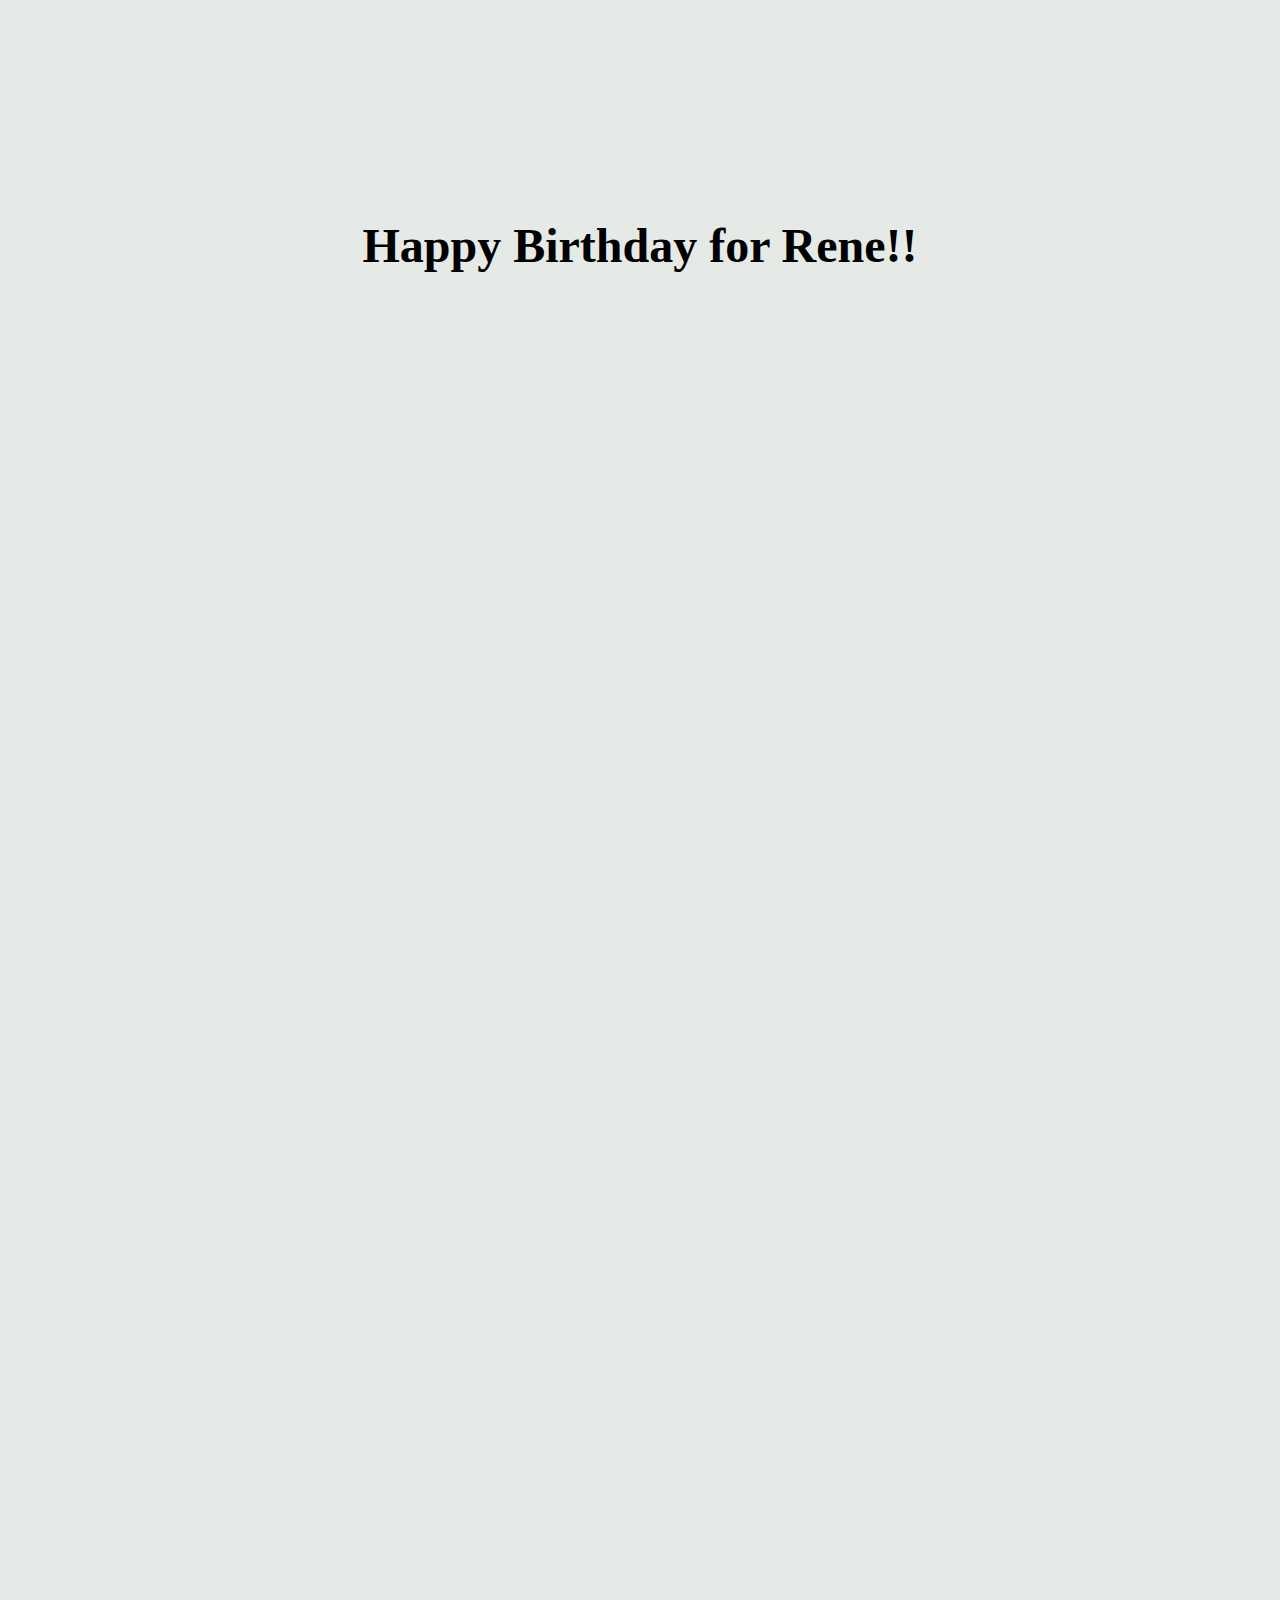
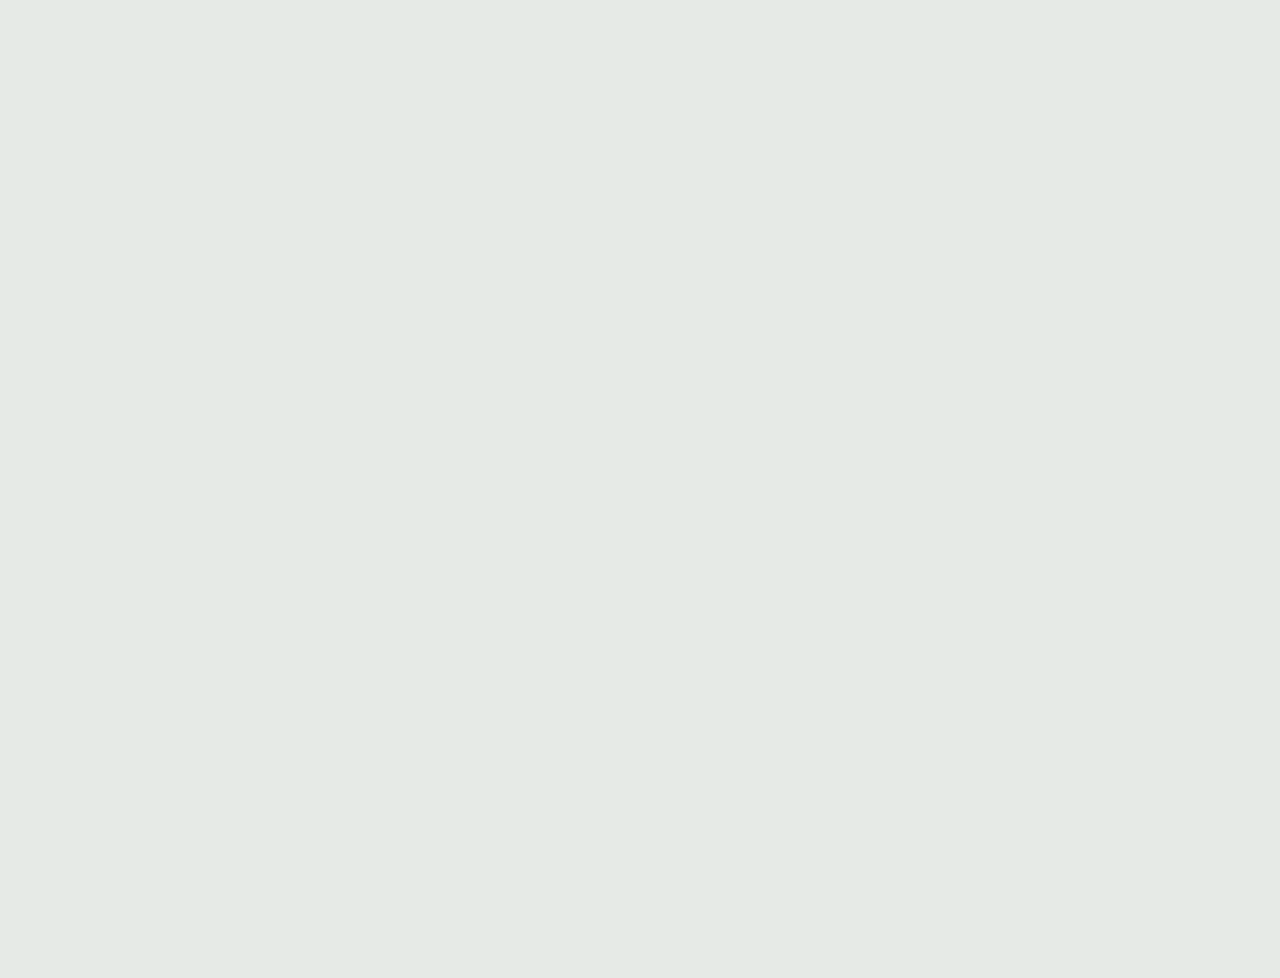
==== index.html @ faffcd1a "birthday" ====
<!DOCTYPE html>
<html lang="ja">
  <head>
    <meta charset="utf-8" />
    <title>Happy Birthday!!</title>
    <link rel="stylesheet" href="./styles.css" />
  </head>
  <body>
    <header></header>
    <main>
      <div class="top_image">
        <h1>Happy Birthday for Rene!!</h1>
        <img
          src="./img/top_image.JPG"
          alt="Circular Image"
          class="circle-image"
        />
      </div>

      <ul class="img_box">
        <li class="scroll_up">
          <img class="image" src="./img/gohan_1.JPG" alt="" />
          <div class="msg_box">
            <div class="msg_text">
              26才のお誕生日おめでとう<br />
              一緒に過ごさせてくれてありがとう♡<br />
              今年のお誕生日は，スマホでお祝いするね
            </div>
          </div>
        </li>
        <li class="scroll_left">
          <img class="image" src="./img/gohan_2.JPG" alt="" />
        </li>
        <li class="scroll_right">
          <img class="image" src="./img/gohan_3.JPG" alt="" />
        </li>
      </ul>
    </main>
    <script src="https://code.jquery.com/jquery-3.5.1.min.js"></script>
    <script src="./script.js"></script>
  </body>
  <fotter></fotter>
</html>
---- styles.css ----
body {
  width: 100%;
  display: flex;
  flex-direction: column;
  justify-content: center;
  align-items: center; /* 追加：横方向の中央揃え */
  margin: 0; /* 余白をリセット */
  background-color: #e6eae6;
}

.top_image {
  height: 100vh;
  width: 100%;
  margin: auto;
  display: flex;
  flex-direction: column;
  justify-content: center;
  align-items: center; /* 追加：横方向の中央揃え */
}

.circle-image {
  width: 400px;
  height: 400px;
  border-radius: 50%;
  object-fit: cover;
  margin: 0 auto;
  padding: 5px;
}

h1 {
  width: 100%;
  margin: 30px auto;
  font-family: "Caveat", cursive;
  text-align: center;
  font-size: 3rem;
}

p {
  width: 100%;
  margin: 30px auto;
  font-family: "Caveat", cursive;
  text-align: center;
  font-size: 2rem;
}

.msg_box {
  margin: 30px auto;
  border: dashed 4px #00a1e9;
  border-radius: 8px;
  box-shadow: 0 0 0 10px #fff6e6;
  padding: 20px 20px 20px 20px;
  font-weight: bold;
  color: #00a1e9;
  background: #fff6e6;
  max-width: 560px;
}

.msg_box-title {
  background: #fff6e6;
  border-radius: 8px 8px 0 0;
  margin: -20px -20px 5px -20px;
  font-size: 1.3em;
  padding: 10px 0 10px 0;
  color: #00a1e9;
  font-weight: bold;
  text-align: center;
}

.msg_box p {
  margin: 0;
  padding: 0;
}

.msg_text {
  background-color: #fff6e6;
  background-image: linear-gradient(
      90deg,
      rgba(237, 119, 128, 0) 0%,
      rgba(237, 119, 128, 0) 50%,
      #fff6e6 0%,
      #fff6e6 100%
    ),
    linear-gradient(
      180deg,
      rgba(237, 119, 128, 0) 0%,
      rgba(237, 119, 128, 0) 95%,
      #0075c2 100%
    );
  background-size: 8px 100%, 100% 2em;
  line-height: 2;
  padding: 4px 10px 22px 10px;
  font-size: 2rem;
  text-align: center;
}

/*----------------------------
scroll_up ｜下から上へ出現
----------------------------*/
.scroll_up {
  transition: 0.8s ease-in-out;
  transform: translateY(30px);
  opacity: 0;
}

.scroll_up.on {
  transform: translateY(0);
  opacity: 1;
}

/*----------------------------
  scroll_left ｜左から出現
  ----------------------------*/
.scroll_left {
  -webkit-transition: 0.8s ease-in-out;
  -moz-transition: 0.8s ease-in-out;
  -o-transition: 0.8s ease-in-out;
  transition: 0.8s ease-in-out;
  transform: translateX(-30px);
  opacity: 0;
  filter: alpha(opacity=0);
  -moz-opacity: 0;
}

.scroll_left.on {
  opacity: 1;
  filter: alpha(opacity=100);
  -moz-opacity: 1;
  transform: translateX(0);
}

/*----------------------------
  scroll_right ｜右から出現
  ----------------------------*/
.scroll_right {
  -webkit-transition: 0.8s ease-in-out;
  -moz-transition: 0.8s ease-in-out;
  -o-transition: 0.8s ease-in-out;
  transition: 0.8s ease-in-out;
  transform: translateX(30px);
  opacity: 0;
  filter: alpha(opacity=0);
  -moz-opacity: 0;
}

.scroll_right.on {
  opacity: 1;
  filter: alpha(opacity=100);
  -moz-opacity: 1;
  transform: translateX(0);
}
/*------------------------*/
/*------------------------*/
/*------- layout -------*/
ul.img_box {
  width: 100%;
  max-width: 560px;
  margin: 0 auto;
  list-style: none;
}

ul.img_box li {
  margin-bottom: 400px;
  & img {
    max-width: 100%;
  }
}
/*------- base -------*/

.image {
  border-radius: 5%;
  width: 560px;
}

ul {
  display: block;
  list-style-type: disc;
  margin-block-start: 0;
  margin-block-end: 0;
  margin-inline-start: 0;
  margin-inline-end: 0;
  padding-inline-start: 0;
}

@keyframes rotateText {
  from {
    transform: rotate(0deg);
  }
  to {
    transform: rotate(360deg);
  }
}

@import url(https://fonts.googleapis.com/css2?family=Marcellus&display=swap);
@import url(https://fonts.googleapis.com/css2?family=Caveat&display=swap);
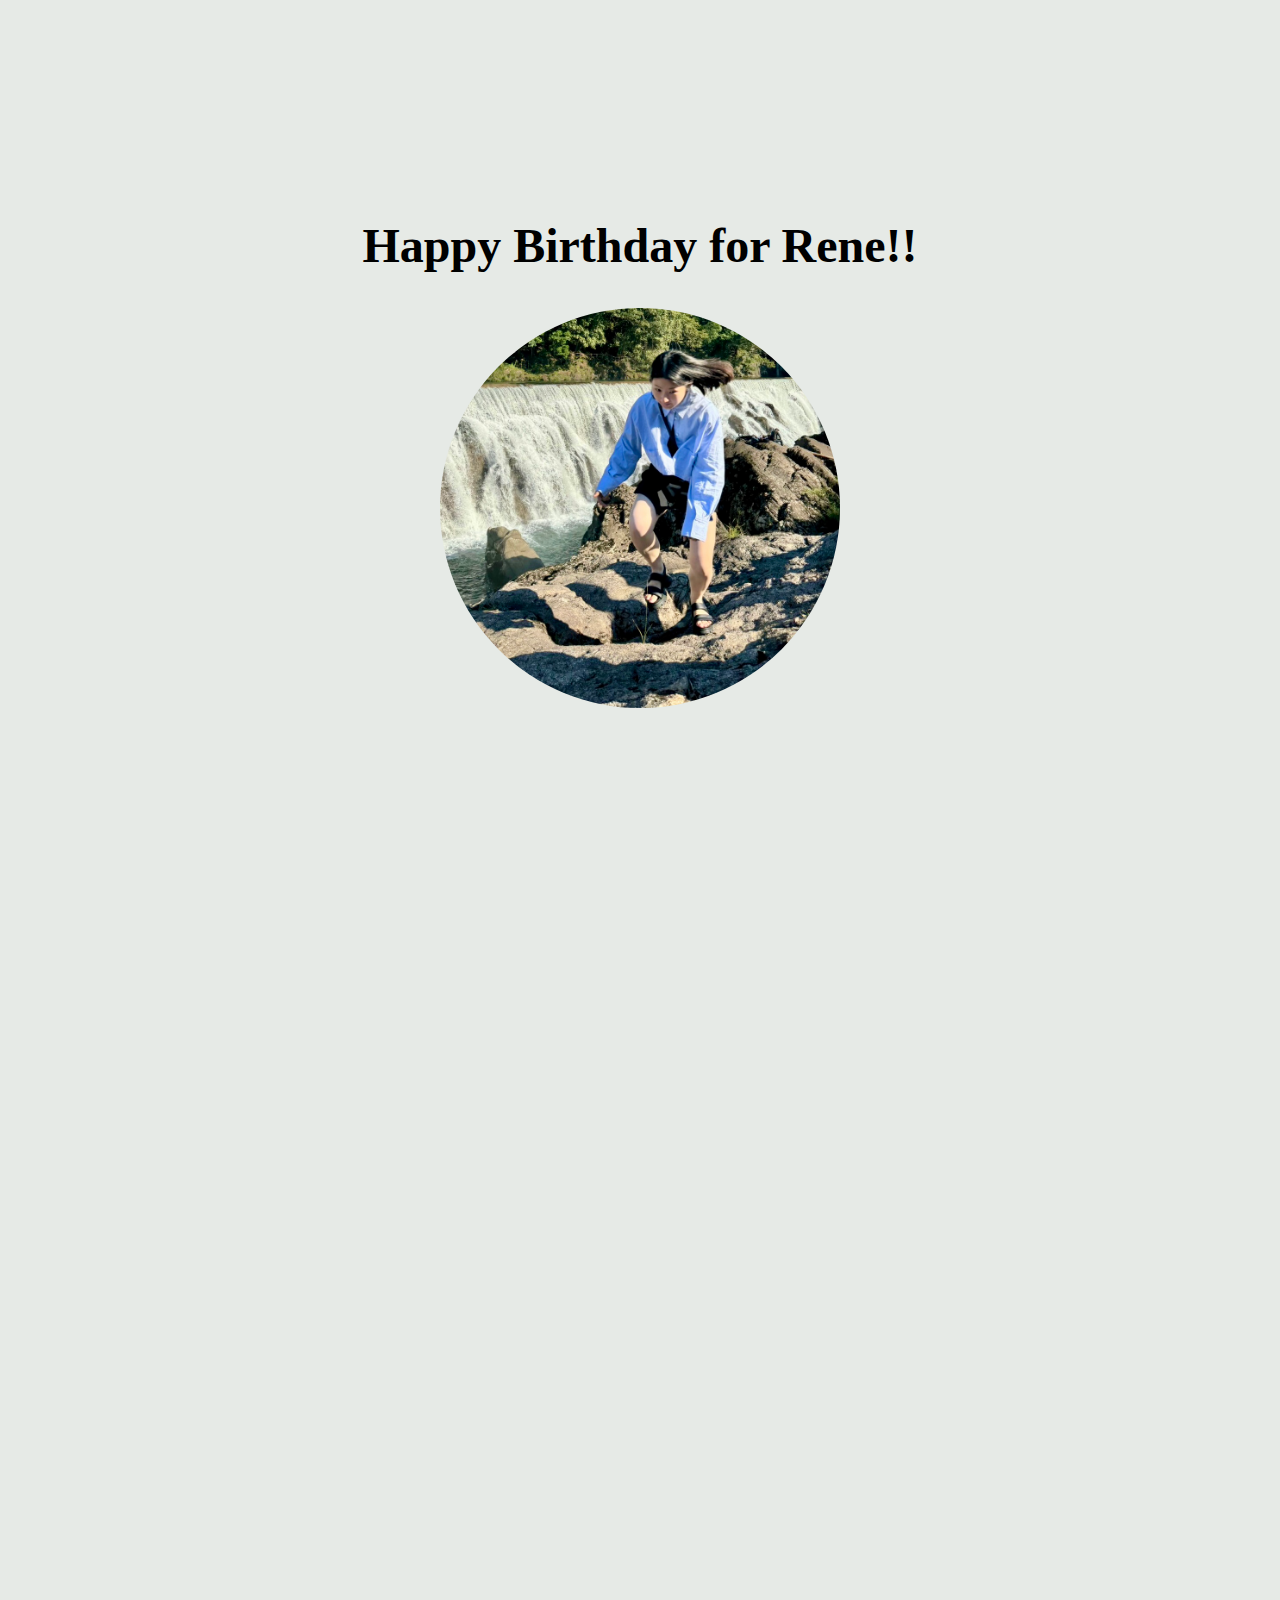
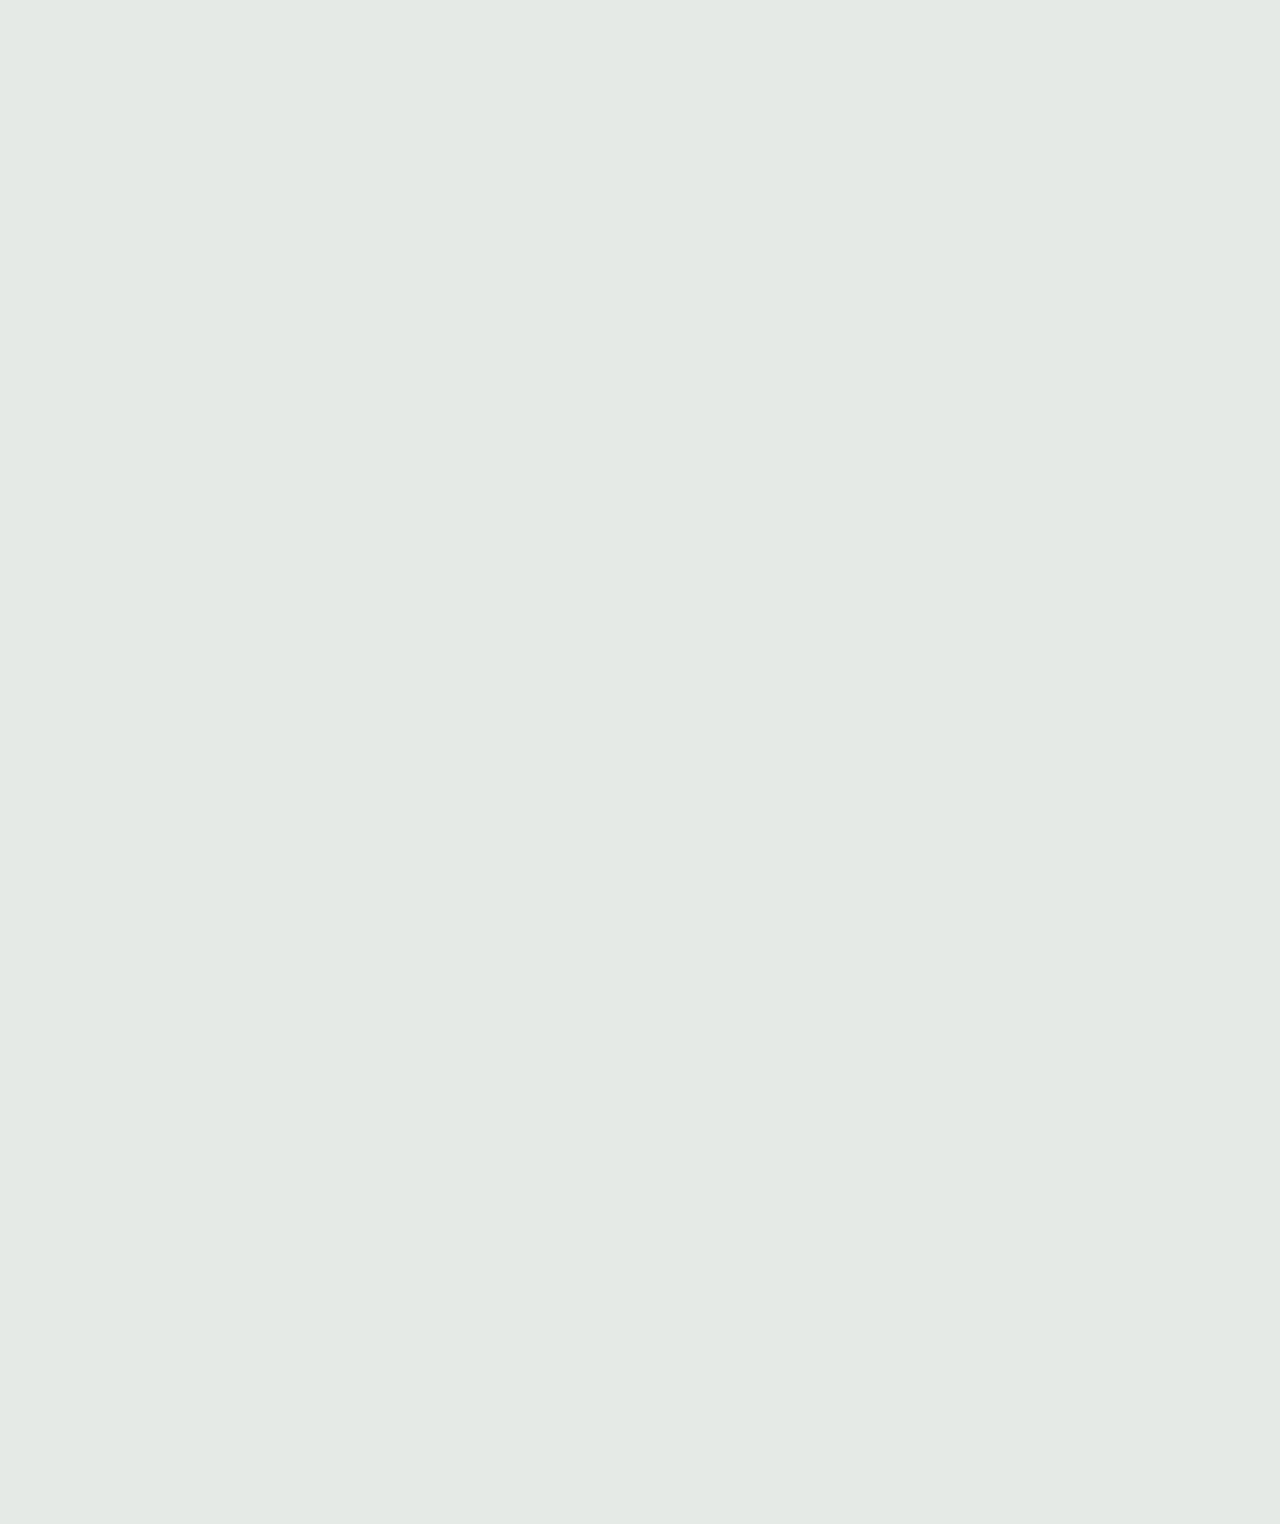
==== commit 4d12dc2c: "birthday" ====
--- a/index.html
+++ b/index.html
@@ -10,16 +10,12 @@
     <main>
       <div class="top_image">
         <h1>Happy Birthday for Rene!!</h1>
-        <img
-          src="./img/top_image.JPG"
-          alt="Circular Image"
-          class="circle-image"
-        />
+        <img src="./img/Top.jpg" alt="Circular Image" class="circle-image" />
       </div>
 
       <ul class="img_box">
         <li class="scroll_up">
-          <img class="image" src="./img/gohan_1.JPG" alt="" />
+          <img class="image" src="./img/Top.jpg" alt="" />
           <div class="msg_box">
             <div class="msg_text">
               26才のお誕生日おめでとう<br />
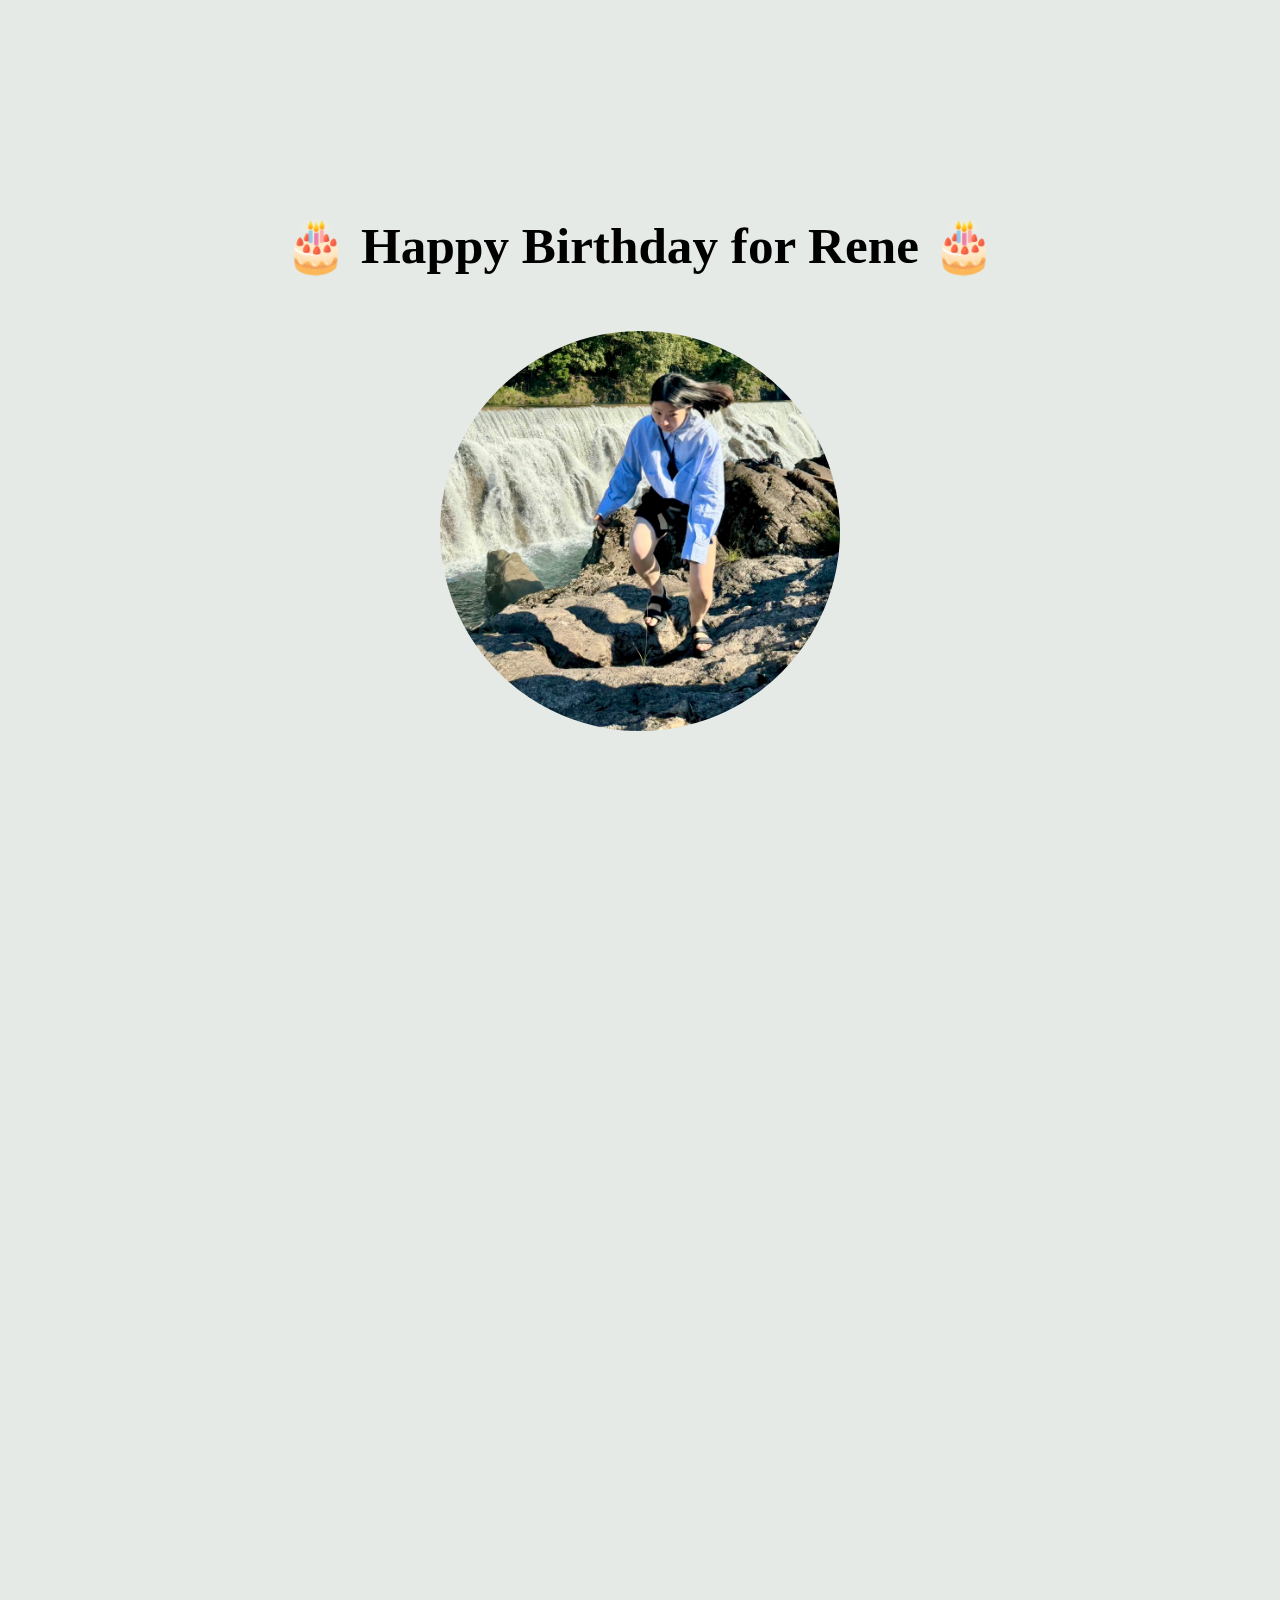
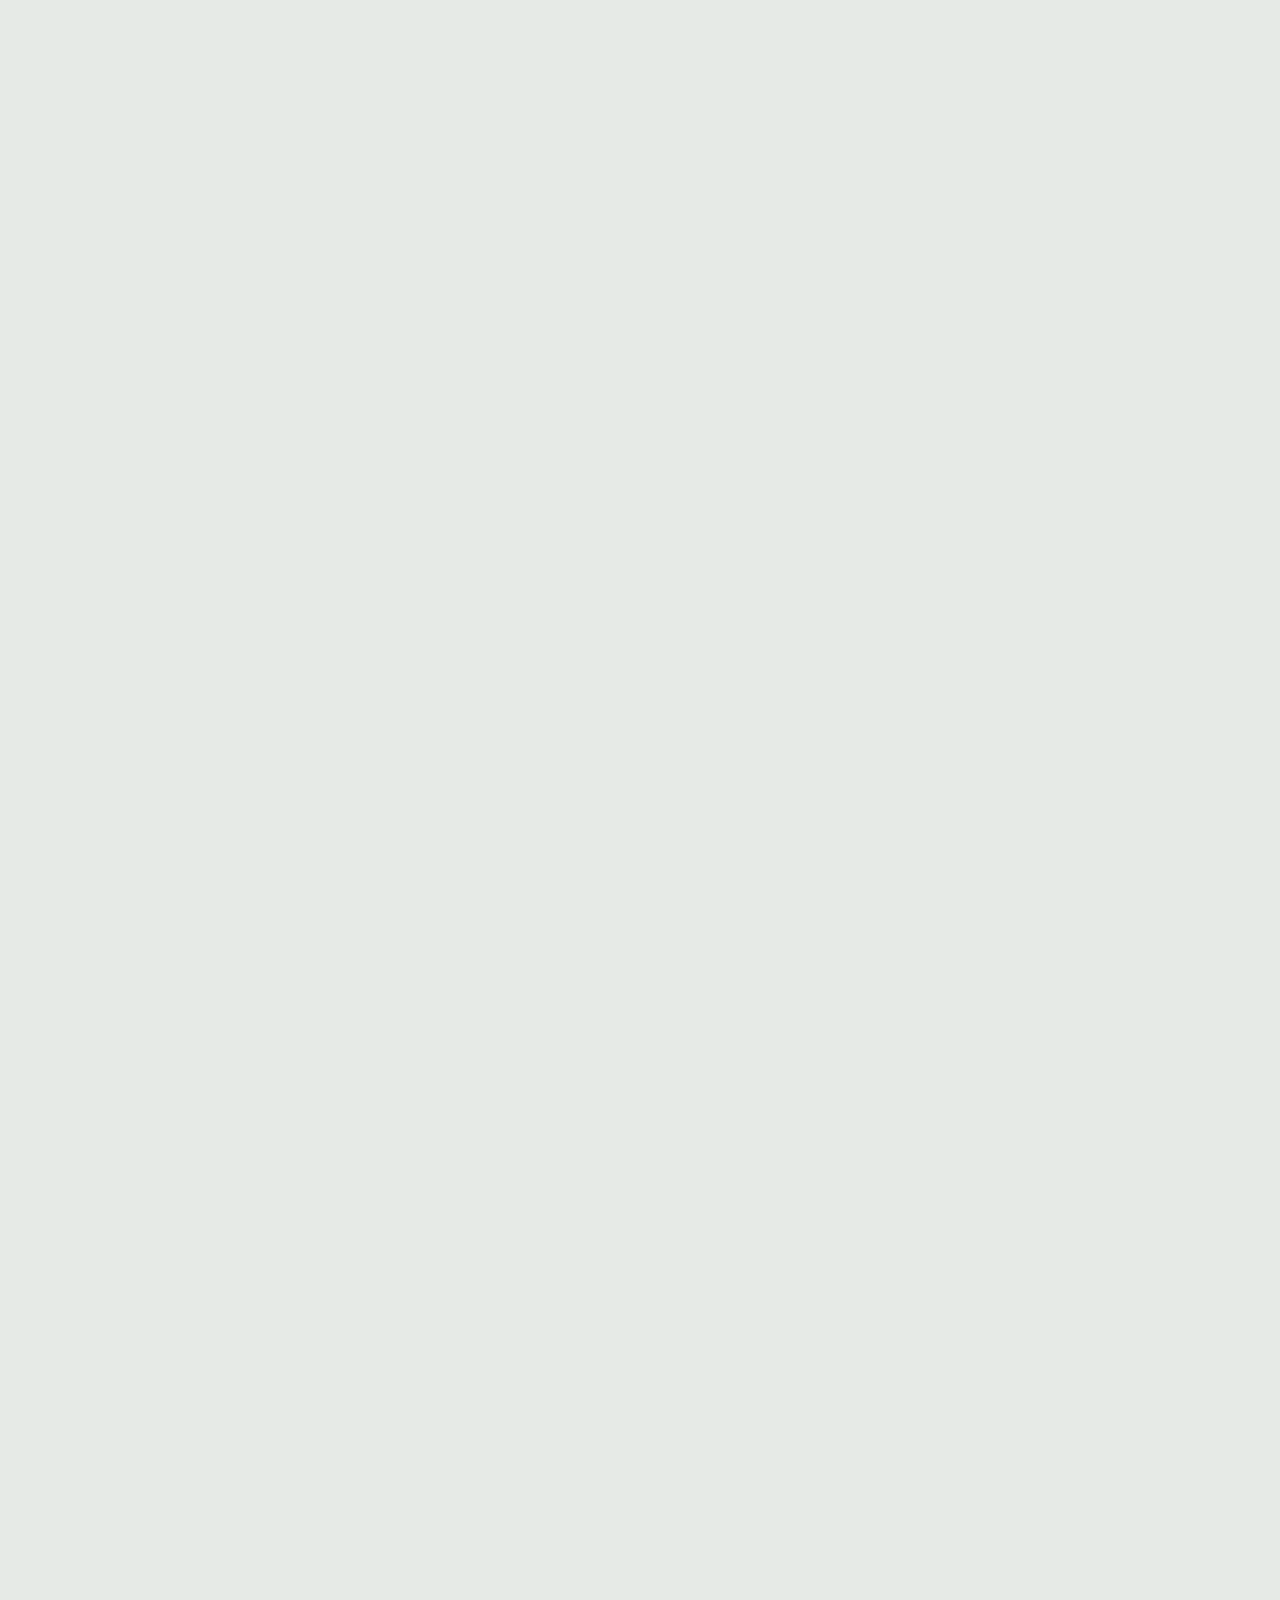
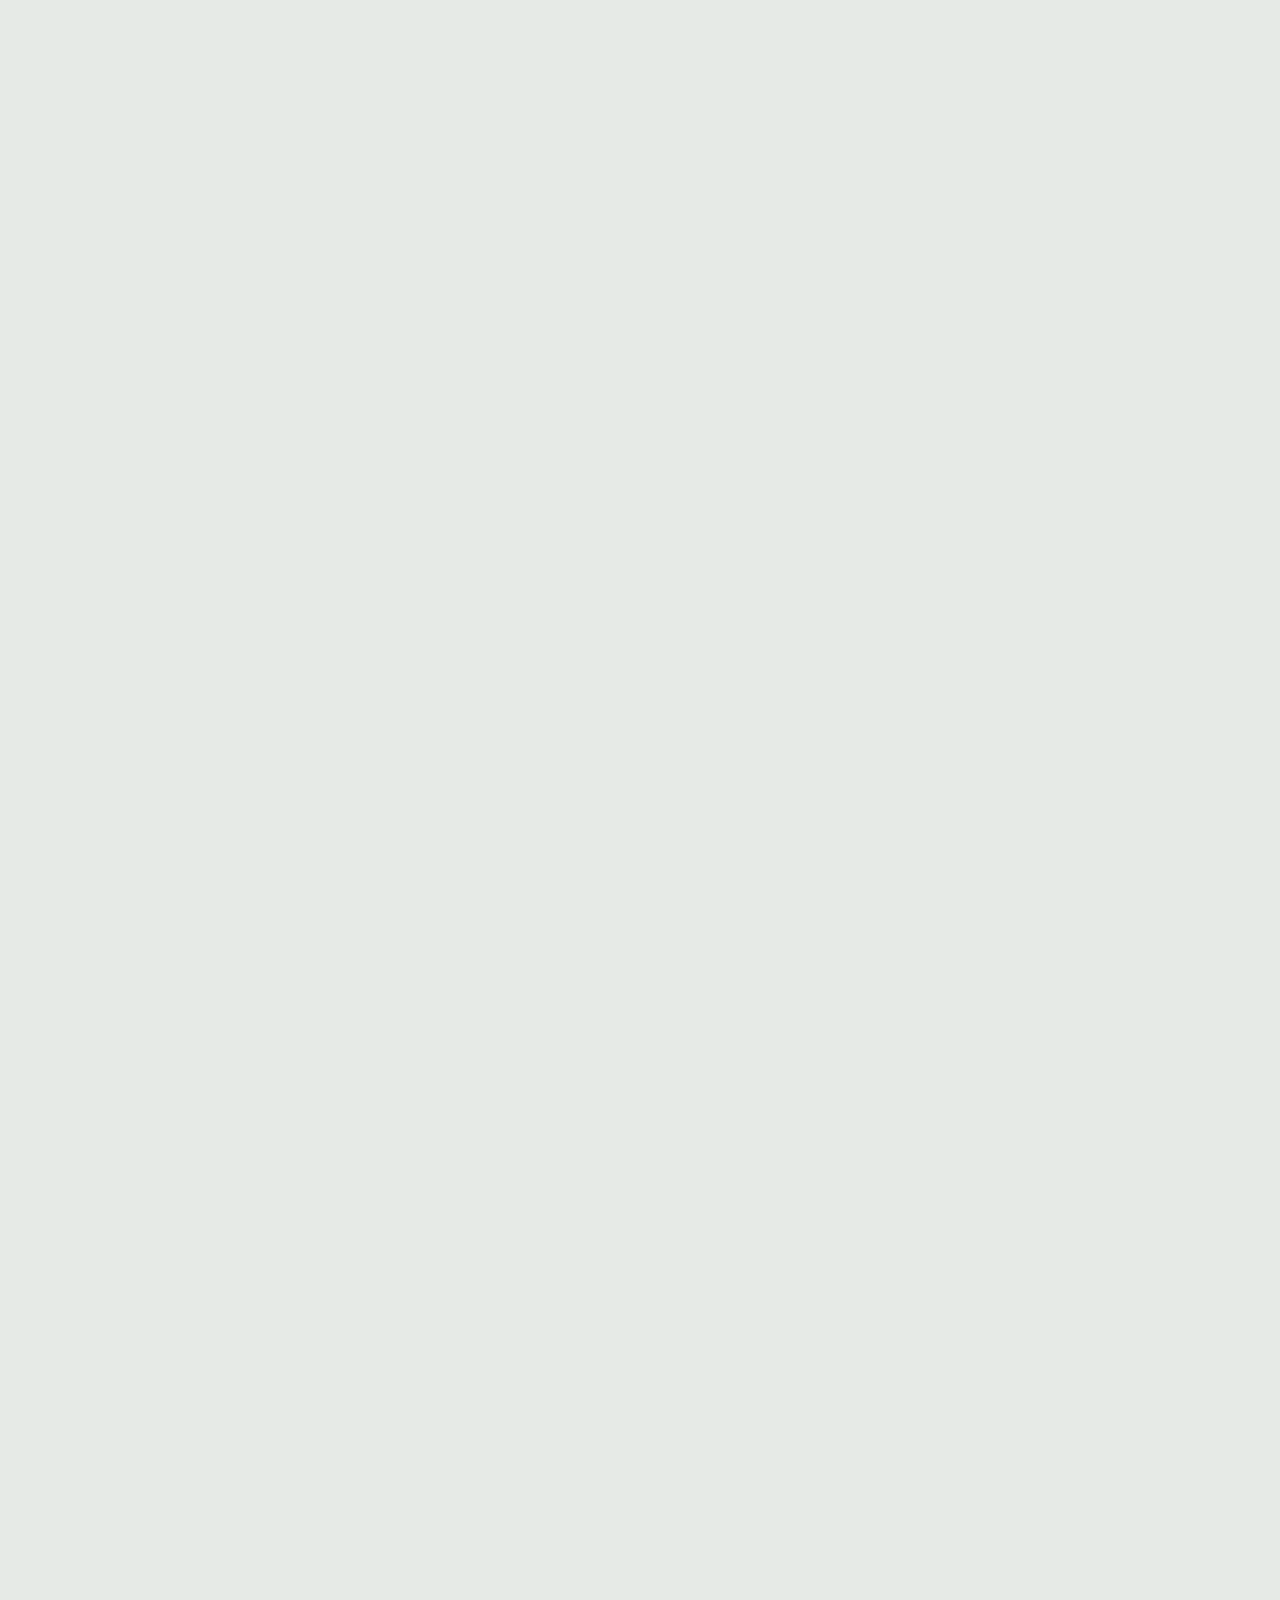
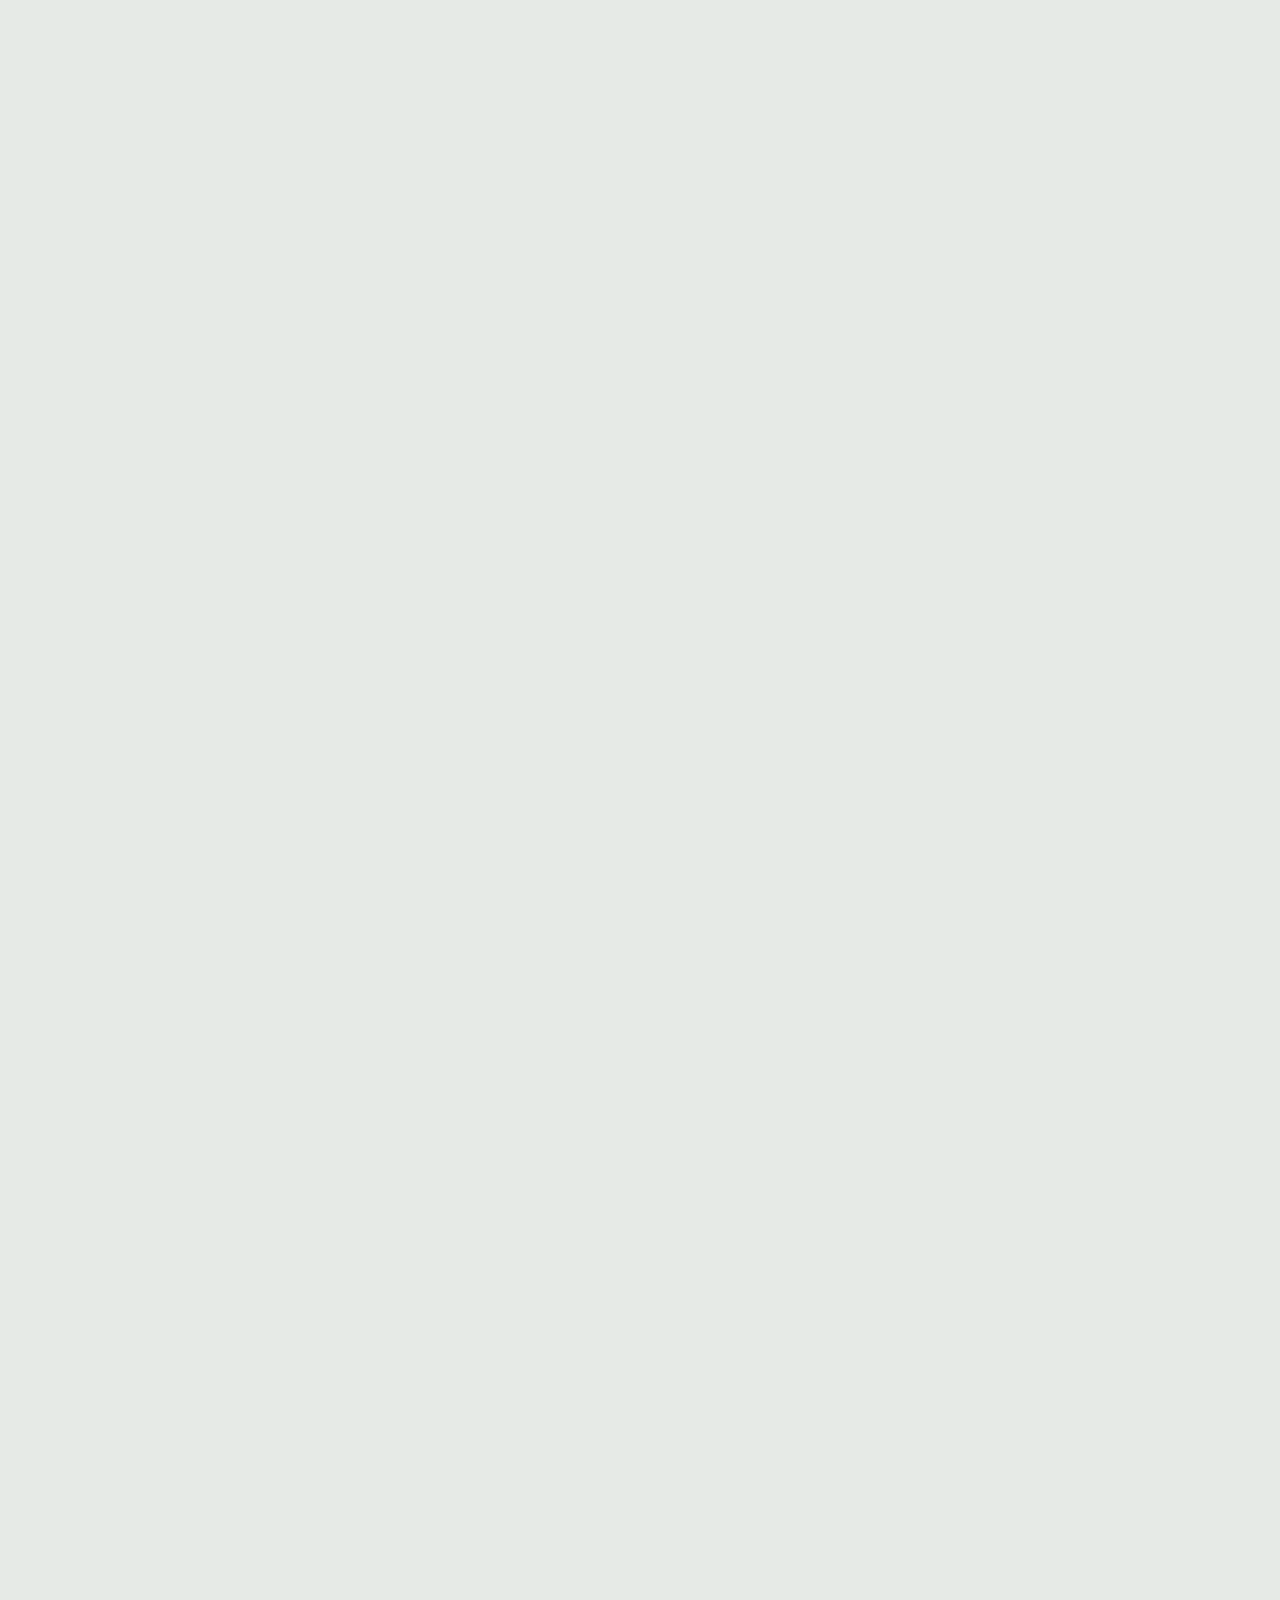
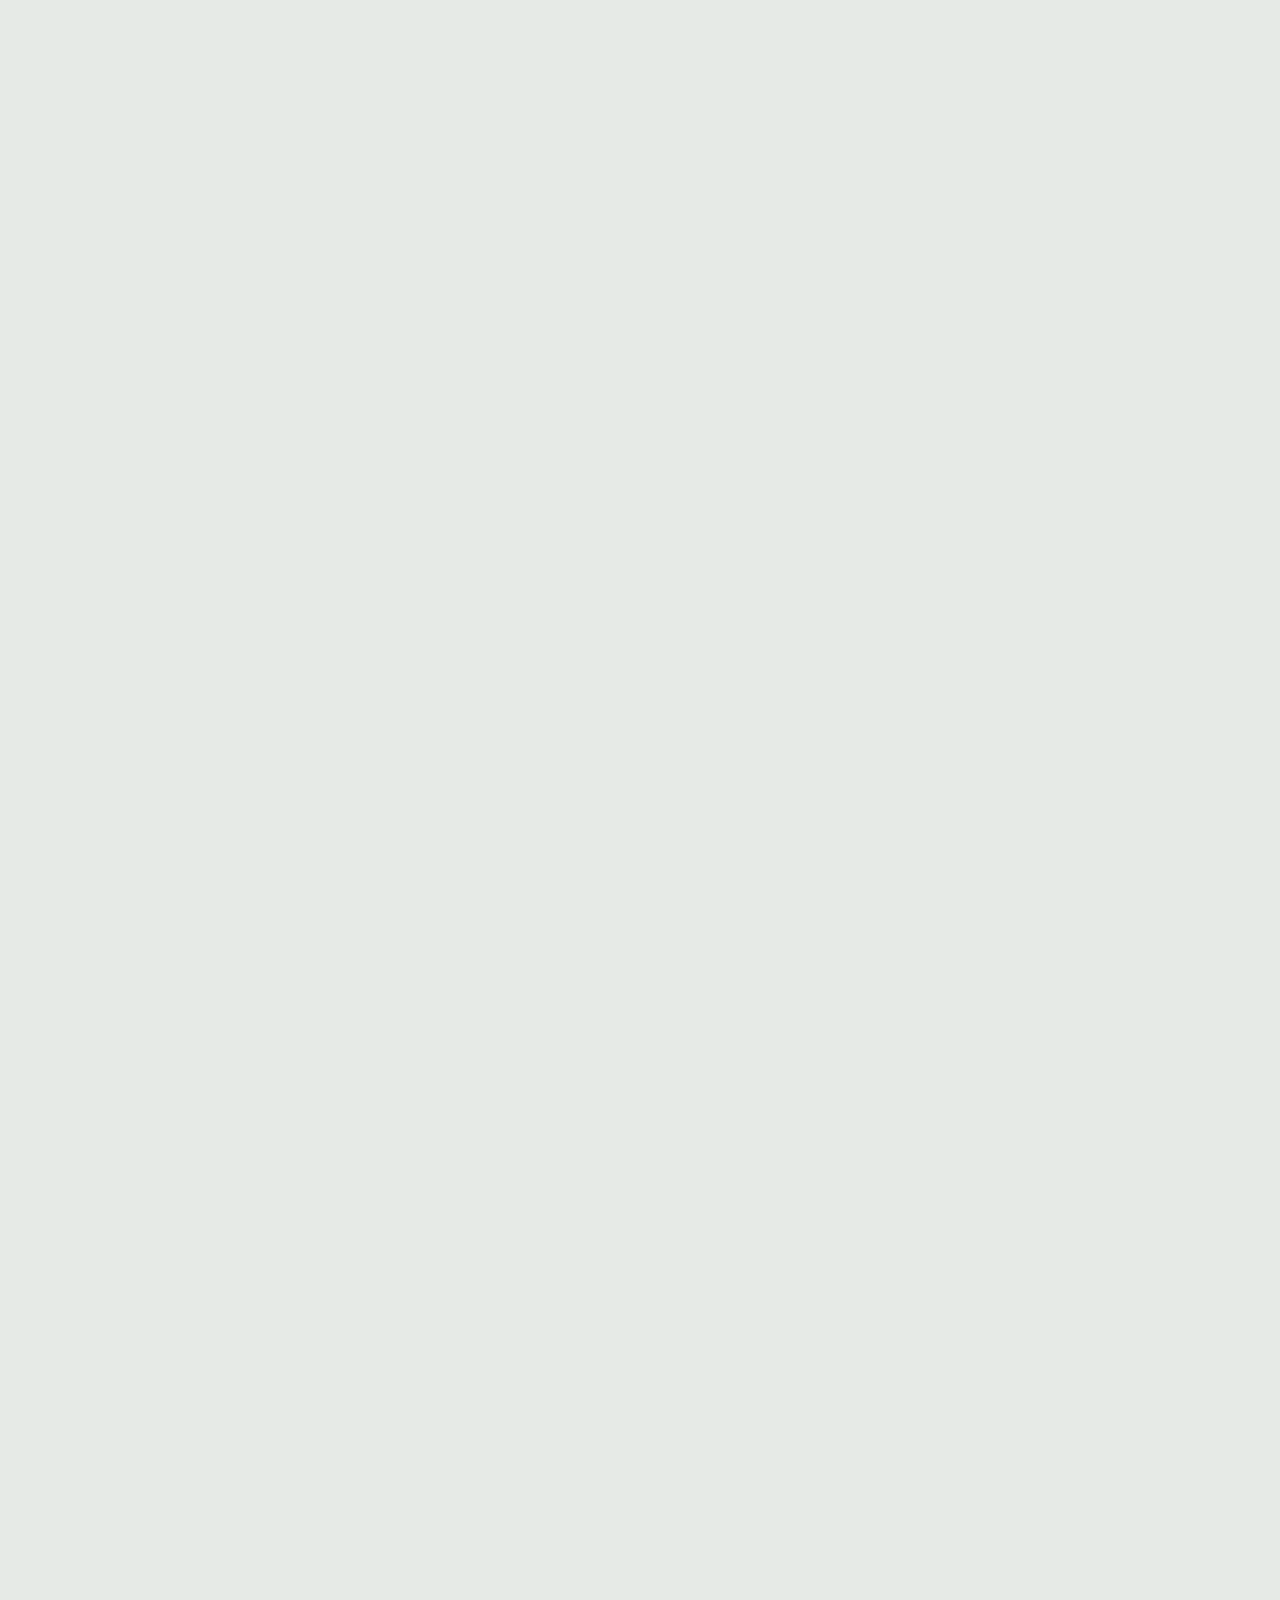
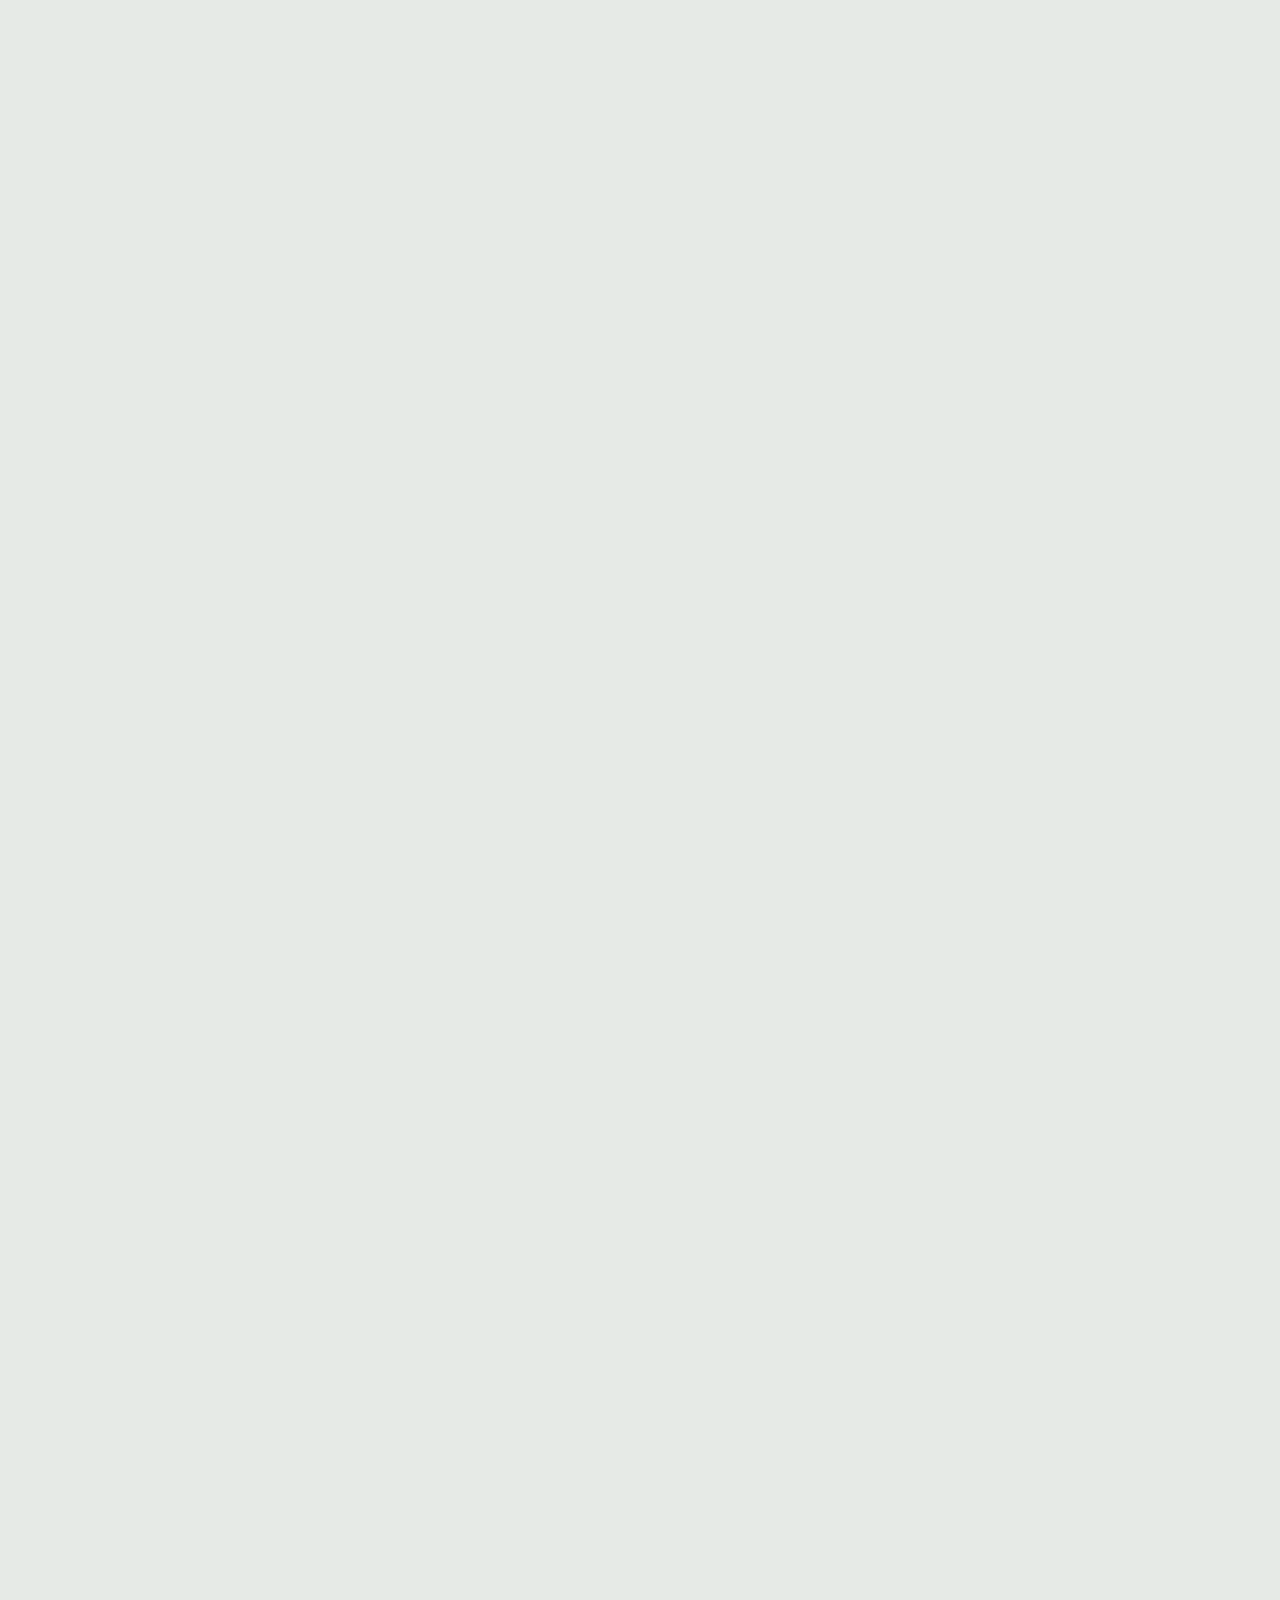
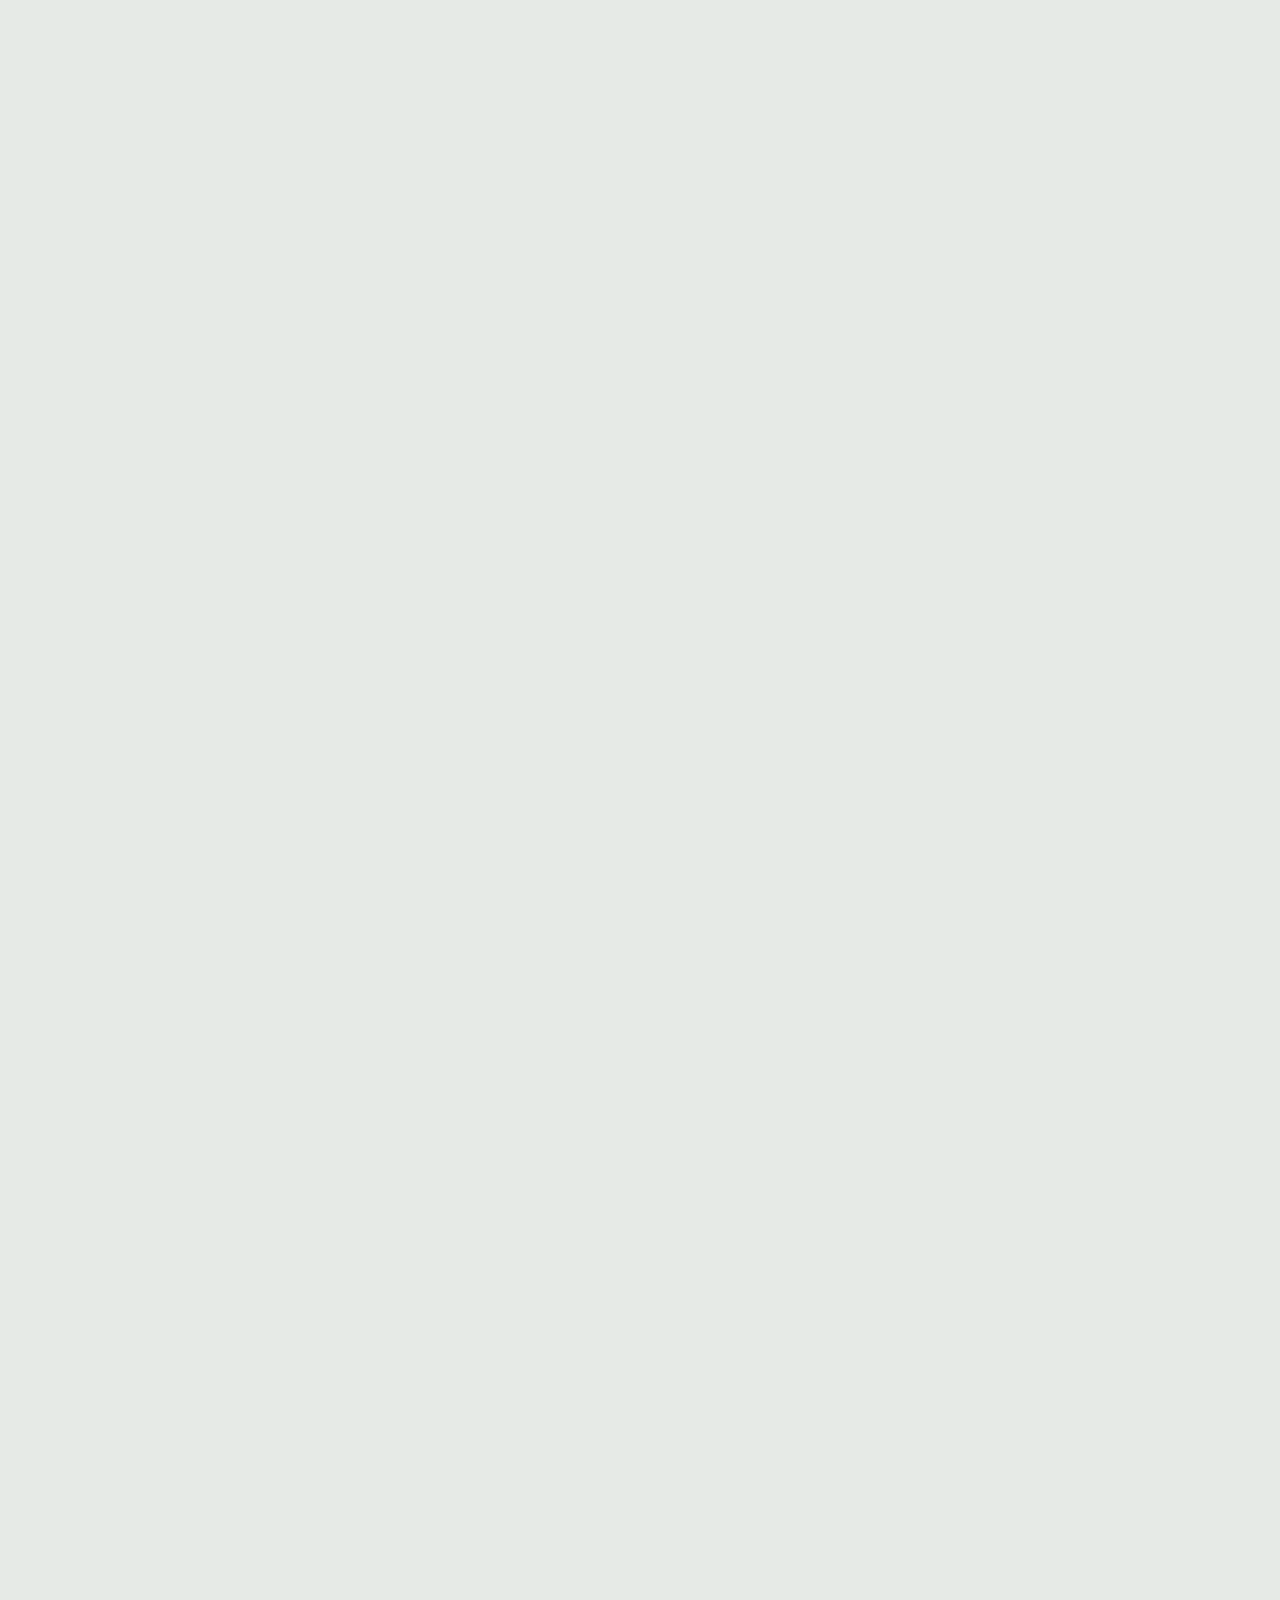
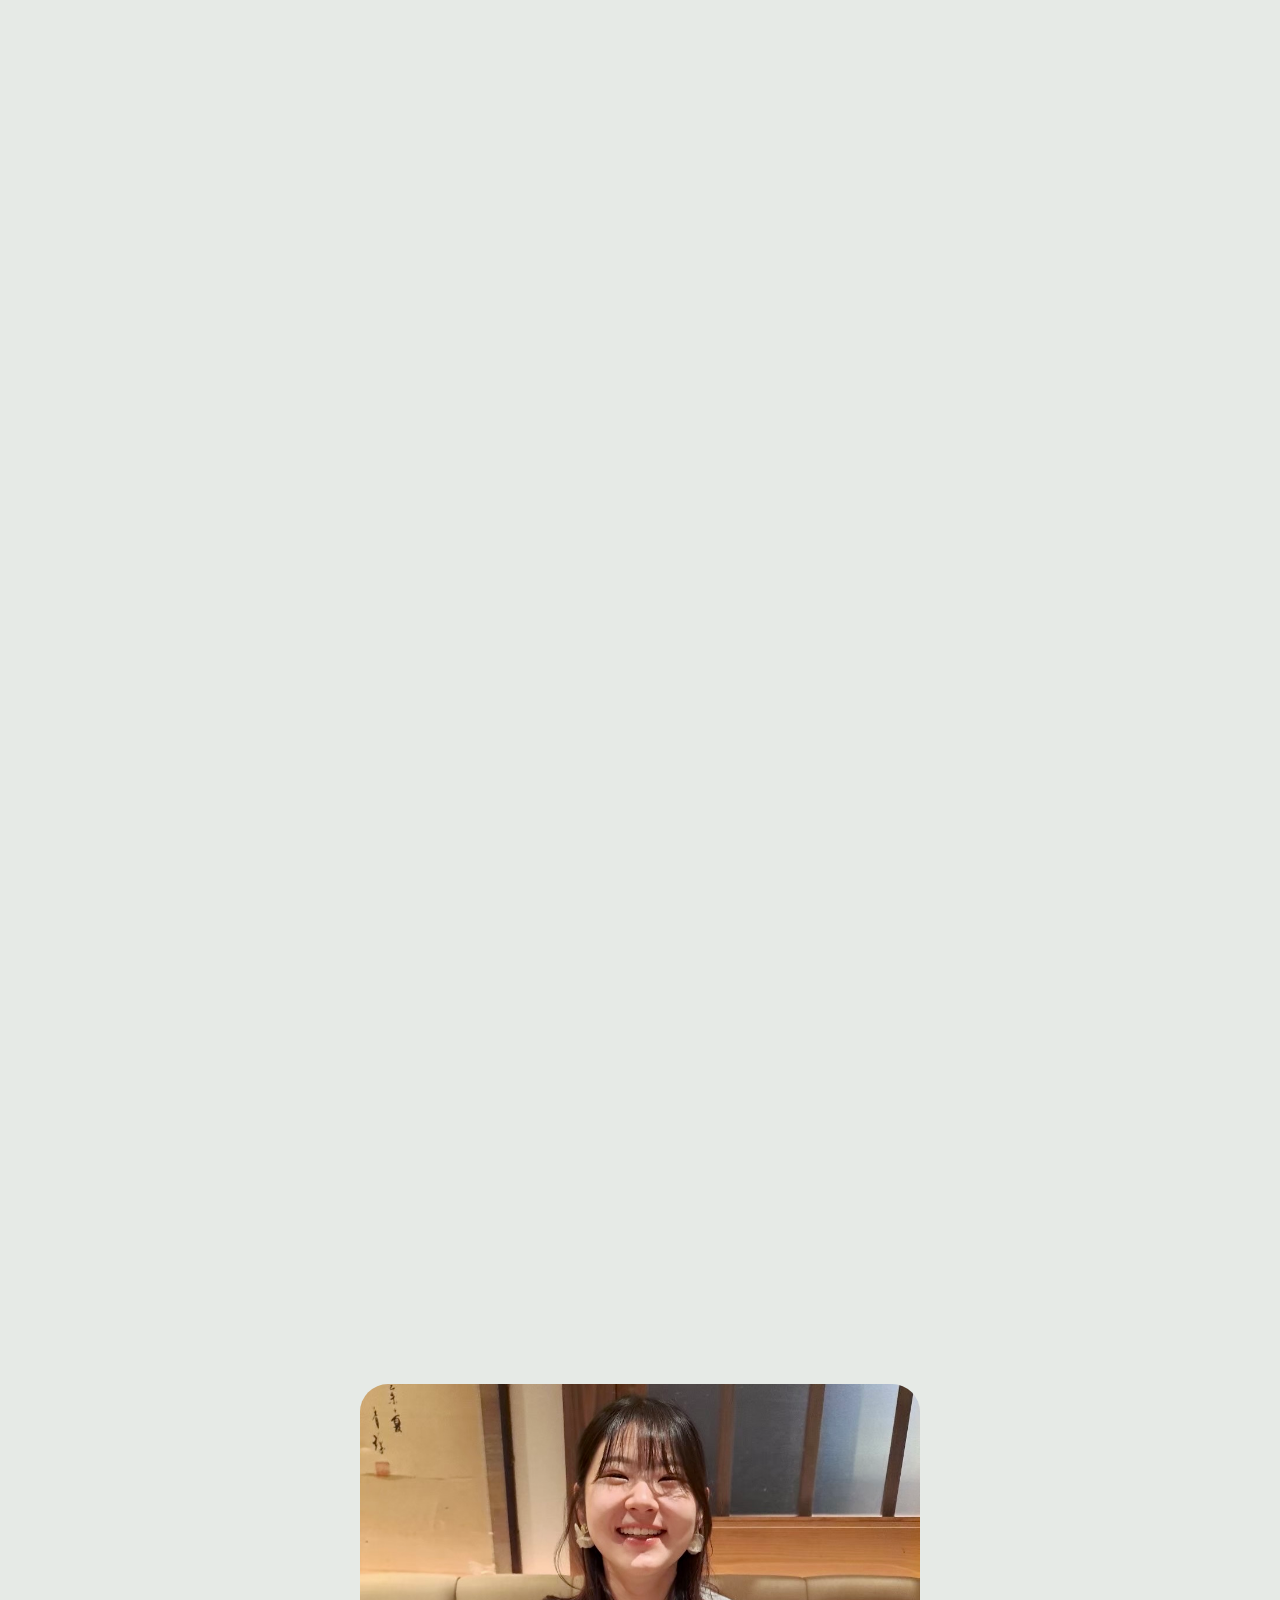
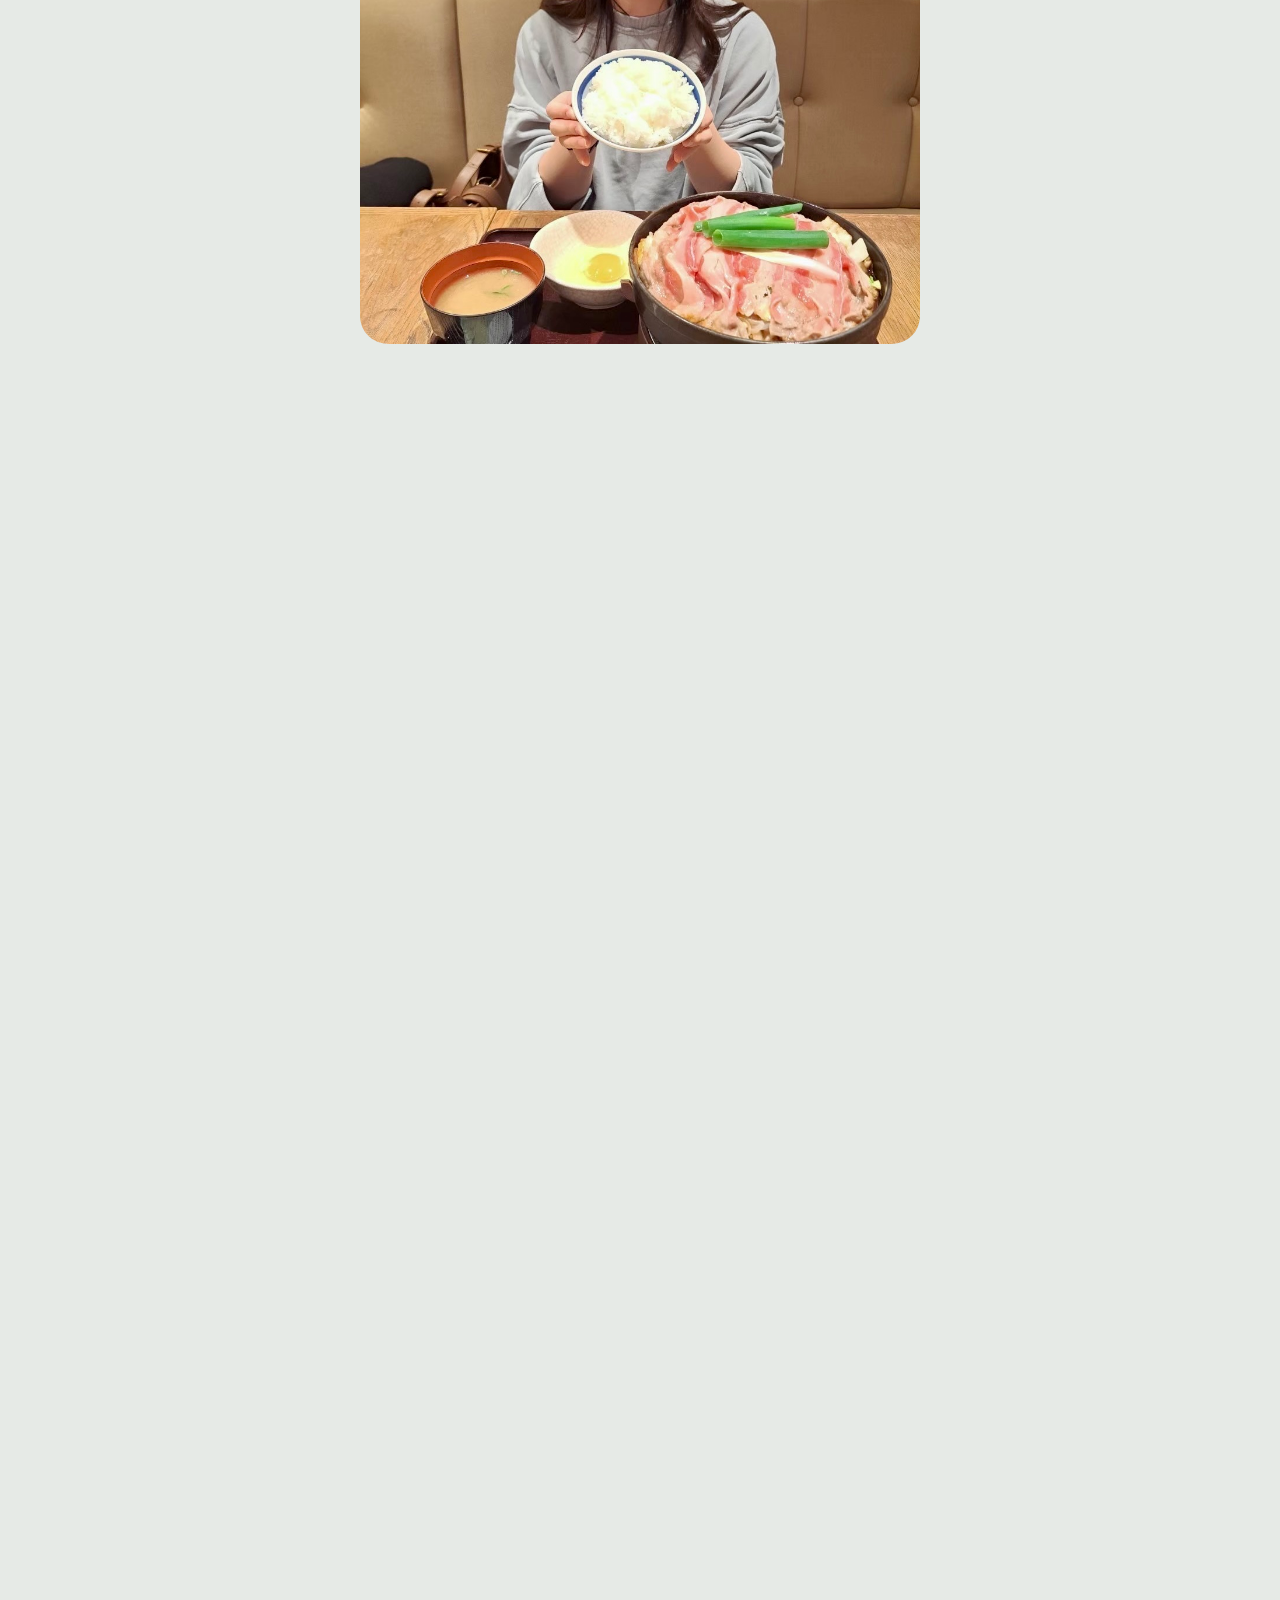
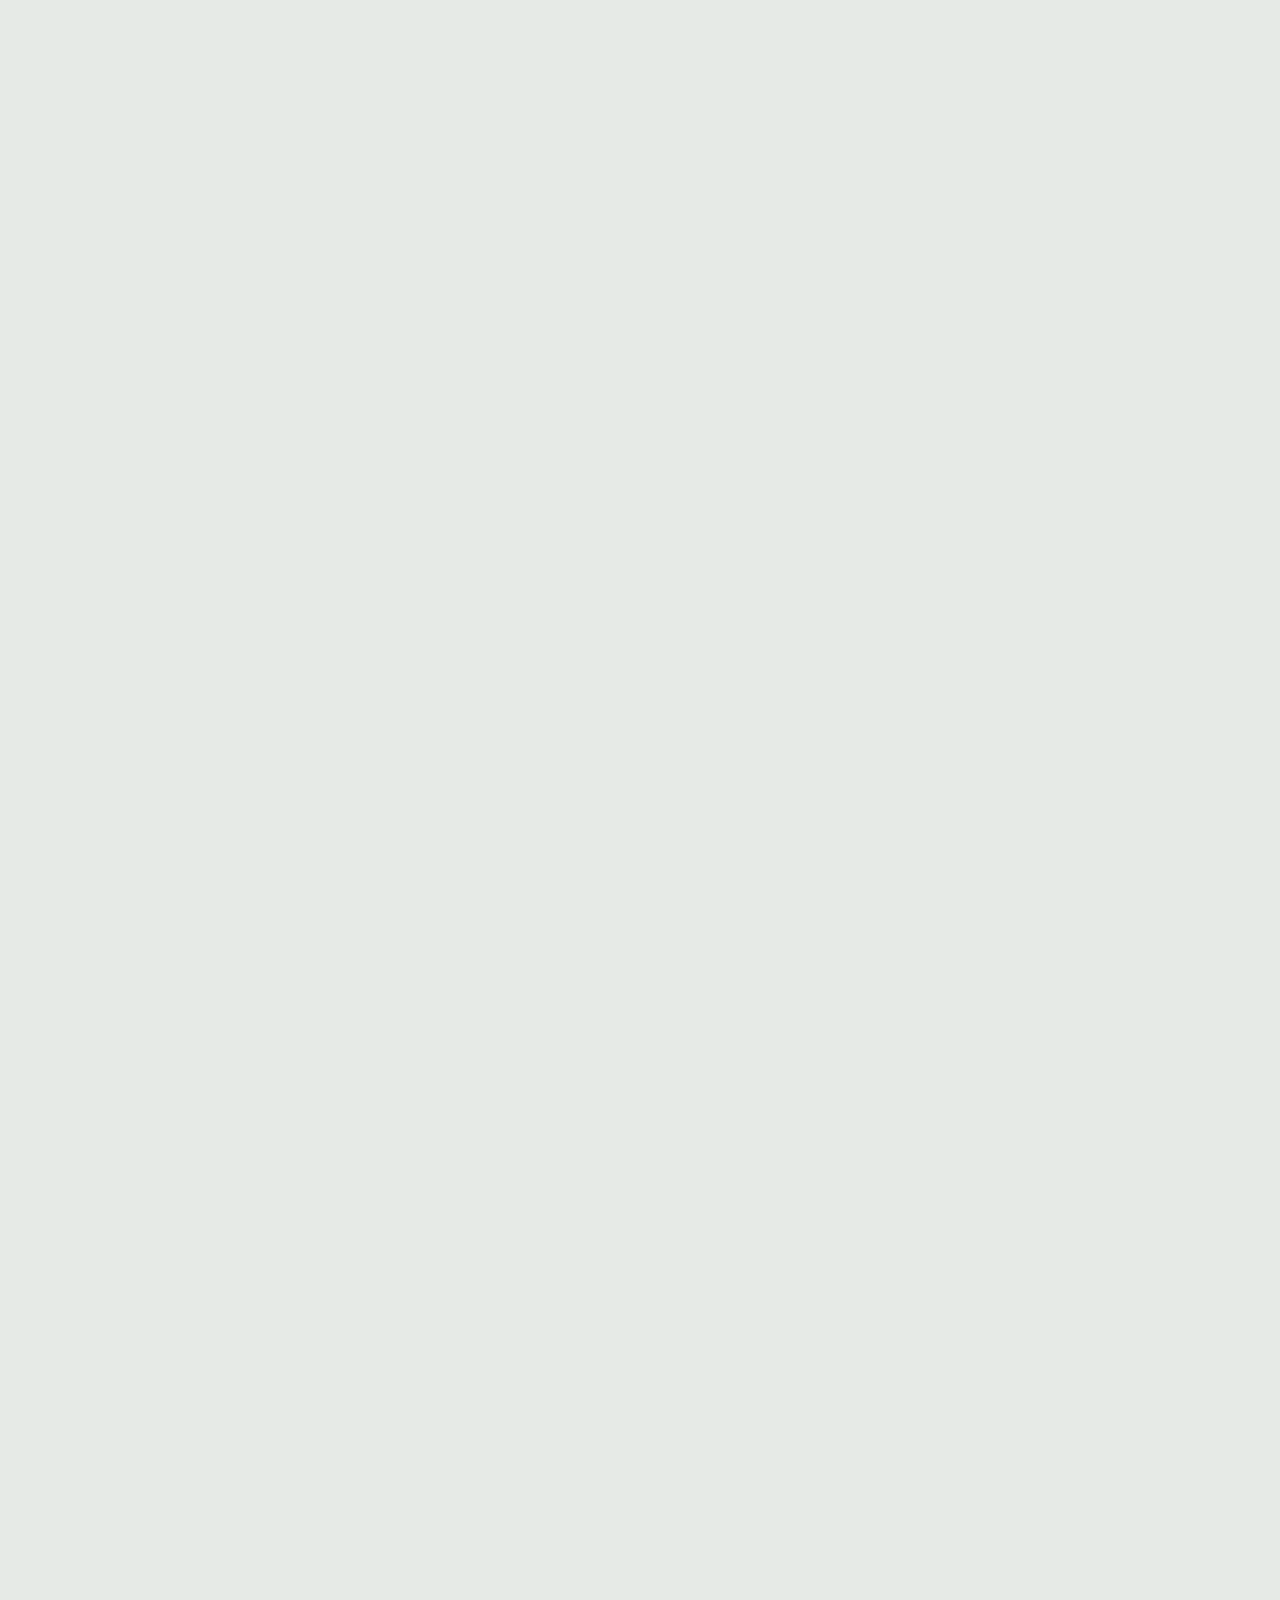
==== commit 52c75035: "birthday" ====
--- a/index.html
+++ b/index.html
@@ -2,33 +2,194 @@
 <html lang="ja">
   <head>
     <meta charset="utf-8" />
-    <title>Happy Birthday!!</title>
+    <title>♡ Happy Birthday for Rene ♡</title>
     <link rel="stylesheet" href="./styles.css" />
   </head>
   <body>
     <header></header>
     <main>
       <div class="top_image">
-        <h1>Happy Birthday for Rene!!</h1>
+        <h1>&#x1f382; Happy Birthday for Rene &#x1f382;</h1>
         <img src="./img/Top.jpg" alt="Circular Image" class="circle-image" />
       </div>
 
-      <ul class="img_box">
-        <li class="scroll_up">
-          <img class="image" src="./img/Top.jpg" alt="" />
-          <div class="msg_box">
-            <div class="msg_text">
-              26才のお誕生日おめでとう<br />
-              一緒に過ごさせてくれてありがとう♡<br />
-              今年のお誕生日は，スマホでお祝いするね
-            </div>
-          </div>
-        </li>
-        <li class="scroll_left">
-          <img class="image" src="./img/gohan_2.JPG" alt="" />
-        </li>
-        <li class="scroll_right">
-          <img class="image" src="./img/gohan_3.JPG" alt="" />
+      <div class="prologue">
+        <ul class="img_box">
+          <li class="scroll_up">
+            <div class="msg_box">
+              <!-- <div class="msg_box-title">
+                <h2>Let's start!!</h2>
+              </div> -->
+              <div class="msg_text">
+                お誕生日おめでとう!!;<br />
+                れねがアルバム作ってくれたから<br />
+                得意なもので作ってみたの &#x1f970;<br />
+                喜んでくれるかな？？
+              </div>
+            </div>
+          </li>
+          <li class="scroll_up">
+            <h1>Let's start!!</h1>
+          </li>
+        </ul>
+      </div>
+
+      <ul class="img_box">
+        <li class="scroll_right">
+          <img class="image" src="./img/2shot_1.jpg" alt="" />
+        </li>
+        <li class="scroll_left">
+          <img class="image" src="./img/food_1.jpg" alt="" />
+        </li>
+        <li class="scroll_right">
+          <img class="image" src="./img/food_2.jpg" alt="" />
+        </li>
+        <li class="scroll_up">
+          <div class="msg_box">
+            <div class="msg_text">
+              れねと一緒にいてよかったことは<br />
+              おいしいたべものを<br />
+              たくさんたべれること！<br />
+              なんて素敵な居酒屋なのだ<br />
+              また一緒に行こうね！
+            </div>
+          </div>
+        </li>
+      </ul>
+
+      <ul class="img_box">
+        <li class="scroll_left">
+          <img class="image" src="./img/food_3.jpg" alt="" />
+        </li>
+        <li class="scroll_right">
+          <img class="image" src="./img/food_4.jpg" alt="" />
+        </li>
+        <li class="scroll_left">
+          <img class="image" src="./img/1shot_2.jpg" alt="" />
+        </li>
+        <li class="scroll_up">
+          <div class="msg_box">
+            <div class="msg_text">
+              ここは ふたりのおきにいり？<br />
+              写真を見るだけで<br />
+              よだれが出ちゃう...<br />
+              なんばの街が恋しいね<br />
+              れねの変な写真も好きなんだ!笑
+            </div>
+          </div>
+        </li>
+      </ul>
+
+      <ul class="img_box">
+        <li class="scroll_left">
+          <img class="image" src="./img/food_5.jpg" alt="" />
+        </li>
+        <li class="scroll_right">
+          <img class="image" src="./img/food_6.jpg" alt="" />
+        </li>
+        <li class="scroll_left">
+          <img class="image" src="./img/2shot_5.jpg" alt="" />
+        </li>
+        <li class="scroll_right">
+          <img class="image" src="./img/sleep_3.jpg" alt="" />
+        </li>
+        <li class="scroll_up">
+          <div class="msg_box">
+            <div class="msg_text">
+              まだまだ 難波！<br />
+              本当においしいお店がたっくさん<br />
+              帰るはずだったのに，プルコギ食べて<br />
+              帰れなくなったよね...<br />
+              でも，おいしかったからヨシ!!
+            </div>
+          </div>
+        </li>
+      </ul>
+
+      <ul class="img_box">
+        <li class="scroll_rigt">
+          <img class="image" src="./img/1shot_1.jpg" alt="" />
+        </li>
+        <li class="scroll_up">
+          <div class="msg_box">
+            <div class="msg_text">
+              まだまだ 大阪！<br />
+              れねの地元 天王寺 に遊びに行ったよ<br />
+              はじめてのふたりのクリスマス<br />
+              一緒に買ったオーナメントは宝物だね
+            </div>
+          </div>
+        </li>
+      </ul>
+
+      <ul class="img_box">
+        <li class="scroll_left">
+          <img class="image" src="./img/food_7.jpg" alt="" />
+        </li>
+        <li class="scroll_left">
+          <img class="image" src="./img/1shot_4.jpg" alt="" />
+        </li>
+        <li class="scroll_right">
+          <img class="image" src="./img/food_8.jpg" alt="" />
+        </li>
+
+        <li class="scroll_up">
+          <div class="msg_box">
+            <div class="msg_text">
+              お次は 京都!!<br />
+              半年間の下宿だったけど<br />
+              たくさん遊びに来てくれたね<br />
+              われらの第二の故郷だ<br />
+            </div>
+          </div>
+        </li>
+      </ul>
+
+      <ul class="img_box">
+        <li class="scroll_right">
+          <img class="image" src="./img/sleep_1.jpg" alt="" />
+        </li>
+        <li class="scroll_left">
+          <img class="image" src="./img/sleep_2.jpg" alt="" />
+        </li>
+
+        <li class="scroll_up">
+          <div class="msg_box">
+            <div class="msg_text">
+              このときは 極寒の中<br />
+              おれが洗濯してたよね...<br />
+              あなたは布団から出なかった...
+            </div>
+          </div>
+        </li>
+      </ul>
+
+      <ul class="img_box">
+        <li class="scroll_left">
+          <img class="image" src="./img/2shot_6.jpg" alt="" />
+        </li>
+        <li class="scroll_left">
+          <img class="image" src="./img/2shot_2.jpg" alt="" />
+        </li>
+        <li class="scroll_right">
+          <img class="image" src="./img/2shot_3.jpg" alt="" />
+        </li>
+        <li class="scroll_left">
+          <img class="image" src="./img/4shot_4.jpg" alt="" />
+        </li>
+
+        <li class="scroll_up">
+          <div class="msg_box">
+            <div class="msg_text">
+              卒業式にも来てくれた!<br />
+              研究室の友達に見つかったけど<br />
+              じつは嬉しかったのだよ<br />
+              たくさんの友達に<br />
+              会ってくれてありがとう<br />
+              意外とこのときの2人の写真<br />
+              多いんだよな &#x1f618;
+            </div>
+          </div>
         </li>
       </ul>
     </main>
--- a/styles.css
+++ b/styles.css
@@ -29,22 +29,35 @@
 
 h1 {
   width: 100%;
-  margin: 30px auto;
+  margin: 50px auto;
   font-family: "Caveat", cursive;
   text-align: center;
-  font-size: 3rem;
+  font-size: 3.2rem;
+}
+
+h2 {
+  width: 100%;
+  margin: auto;
+  font-family: "Caveat", cursive;
+  text-align: center;
+  font-size: 2.8rem;
 }
 
 p {
   width: 100%;
-  margin: 30px auto;
+  margin: 50px auto;
   font-family: "Caveat", cursive;
   text-align: center;
   font-size: 2rem;
 }
 
+.prologue {
+  height: 100vh;
+  width: 100%;
+}
+
 .msg_box {
-  margin: 30px auto;
+  margin: 50px auto;
   border: dashed 4px #00a1e9;
   border-radius: 8px;
   box-shadow: 0 0 0 10px #fff6e6;
@@ -89,7 +102,7 @@
   background-size: 8px 100%, 100% 2em;
   line-height: 2;
   padding: 4px 10px 22px 10px;
-  font-size: 2rem;
+  font-size: 1.8rem;
   text-align: center;
 }
 
@@ -97,8 +110,8 @@
 scroll_up ｜下から上へ出現
 ----------------------------*/
 .scroll_up {
-  transition: 0.8s ease-in-out;
-  transform: translateY(30px);
+  transition: 1.2s ease-in-out;
+  transform: translateY(50px);
   opacity: 0;
 }
 
@@ -111,11 +124,11 @@
   scroll_left ｜左から出現
   ----------------------------*/
 .scroll_left {
-  -webkit-transition: 0.8s ease-in-out;
-  -moz-transition: 0.8s ease-in-out;
-  -o-transition: 0.8s ease-in-out;
-  transition: 0.8s ease-in-out;
-  transform: translateX(-30px);
+  -webkit-transition: 1.2s ease-in-out;
+  -moz-transition: 1.2s ease-in-out;
+  -o-transition: 1.2s ease-in-out;
+  transition: 1.2s ease-in-out;
+  transform: translateX(-50px);
   opacity: 0;
   filter: alpha(opacity=0);
   -moz-opacity: 0;
@@ -132,11 +145,11 @@
   scroll_right ｜右から出現
   ----------------------------*/
 .scroll_right {
-  -webkit-transition: 0.8s ease-in-out;
-  -moz-transition: 0.8s ease-in-out;
-  -o-transition: 0.8s ease-in-out;
-  transition: 0.8s ease-in-out;
-  transform: translateX(30px);
+  -webkit-transition: 1.2s ease-in-out;
+  -moz-transition: 1.2s ease-in-out;
+  -o-transition: 1.2s ease-in-out;
+  transition: 1.2s ease-in-out;
+  transform: translateX(50px);
   opacity: 0;
   filter: alpha(opacity=0);
   -moz-opacity: 0;
@@ -154,12 +167,13 @@
 ul.img_box {
   width: 100%;
   max-width: 560px;
-  margin: 0 auto;
+  min-height: 100vh;
+  margin: 600px auto;
   list-style: none;
 }
 
 ul.img_box li {
-  margin-bottom: 400px;
+  margin-bottom: 100px;
   & img {
     max-width: 100%;
   }
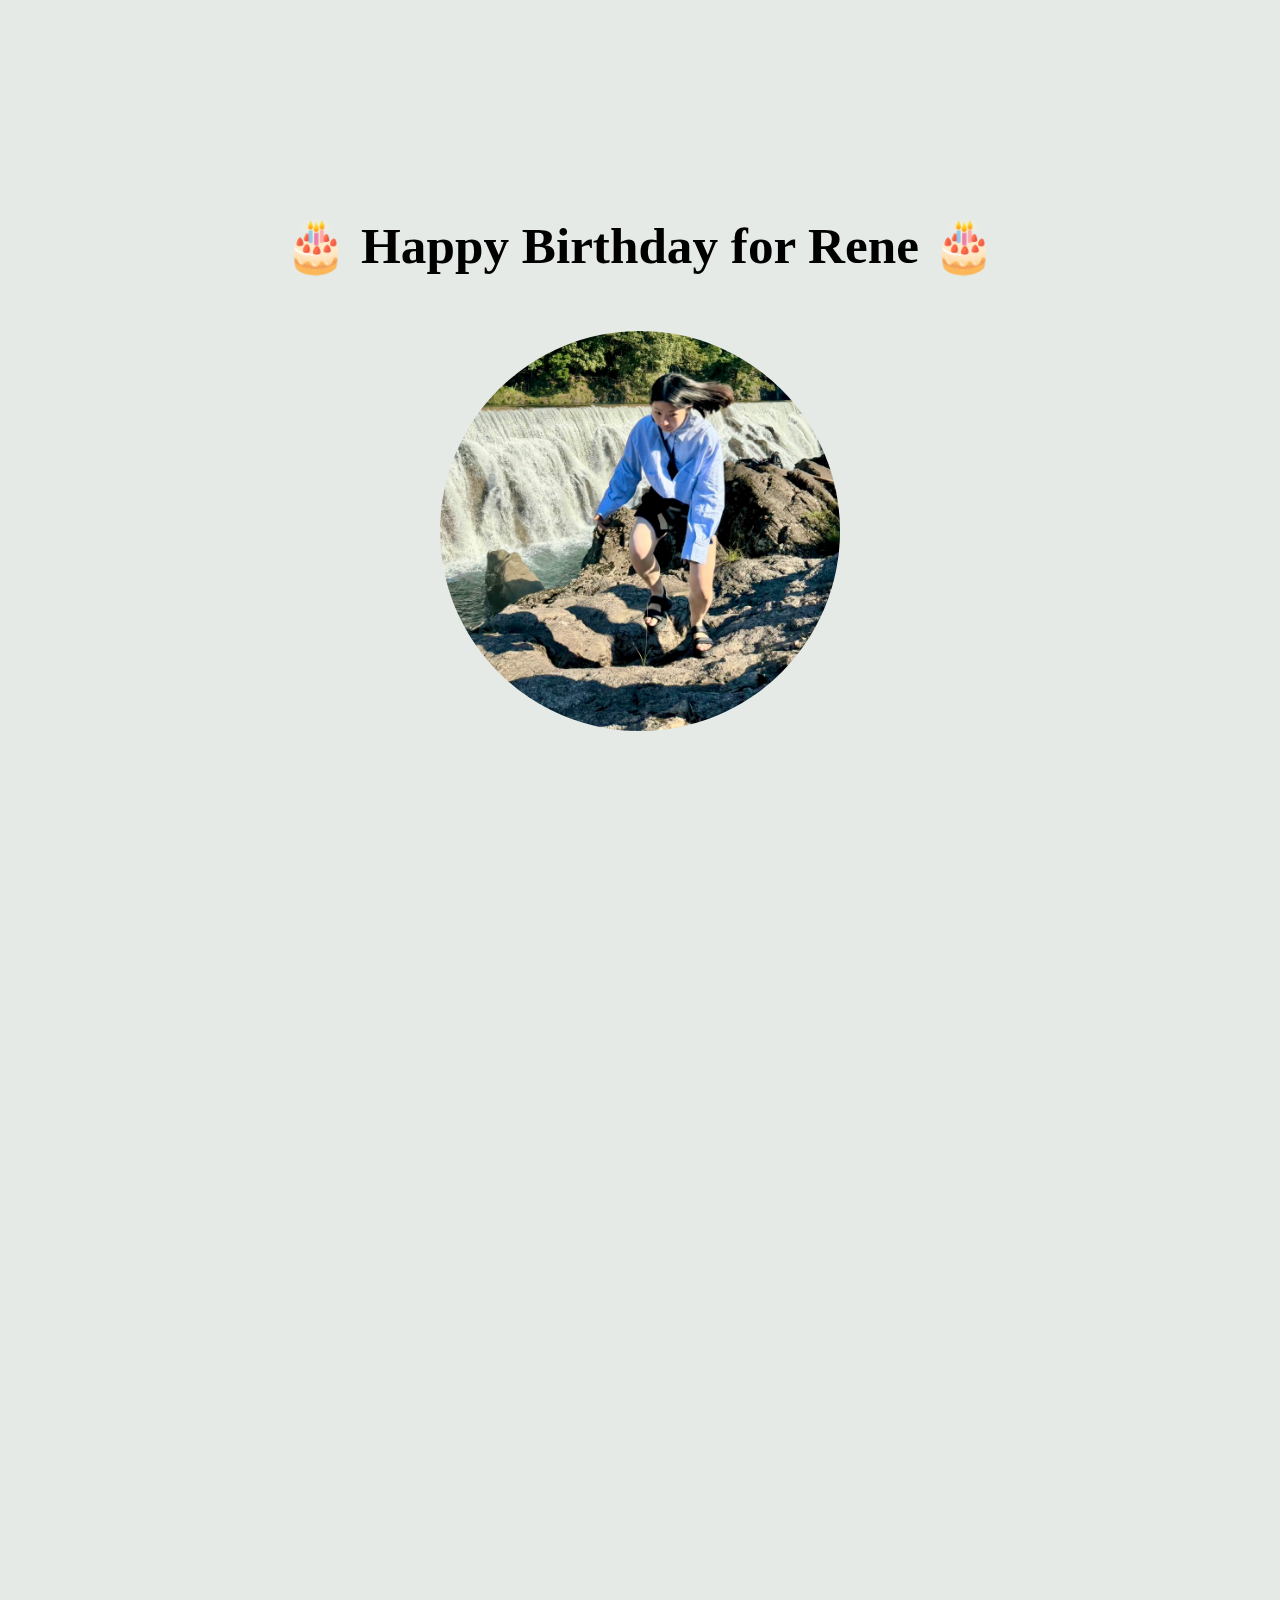
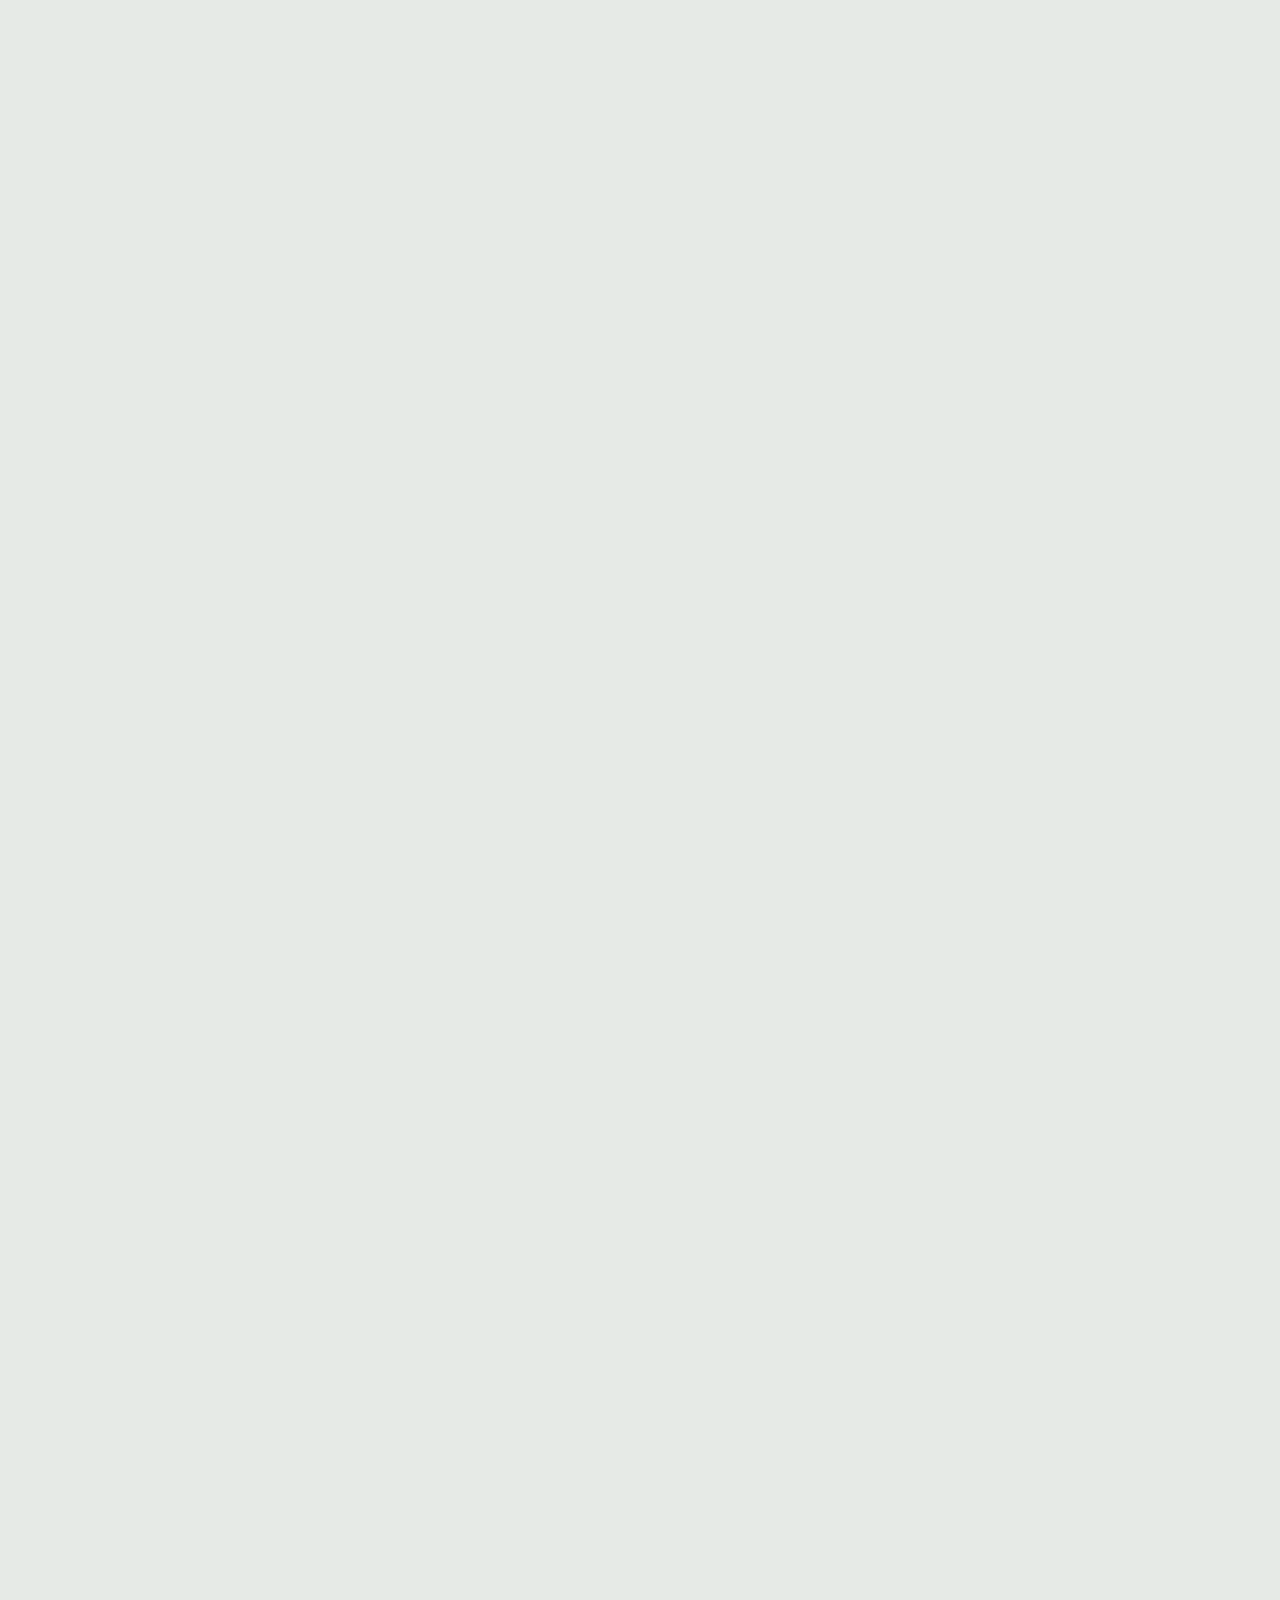
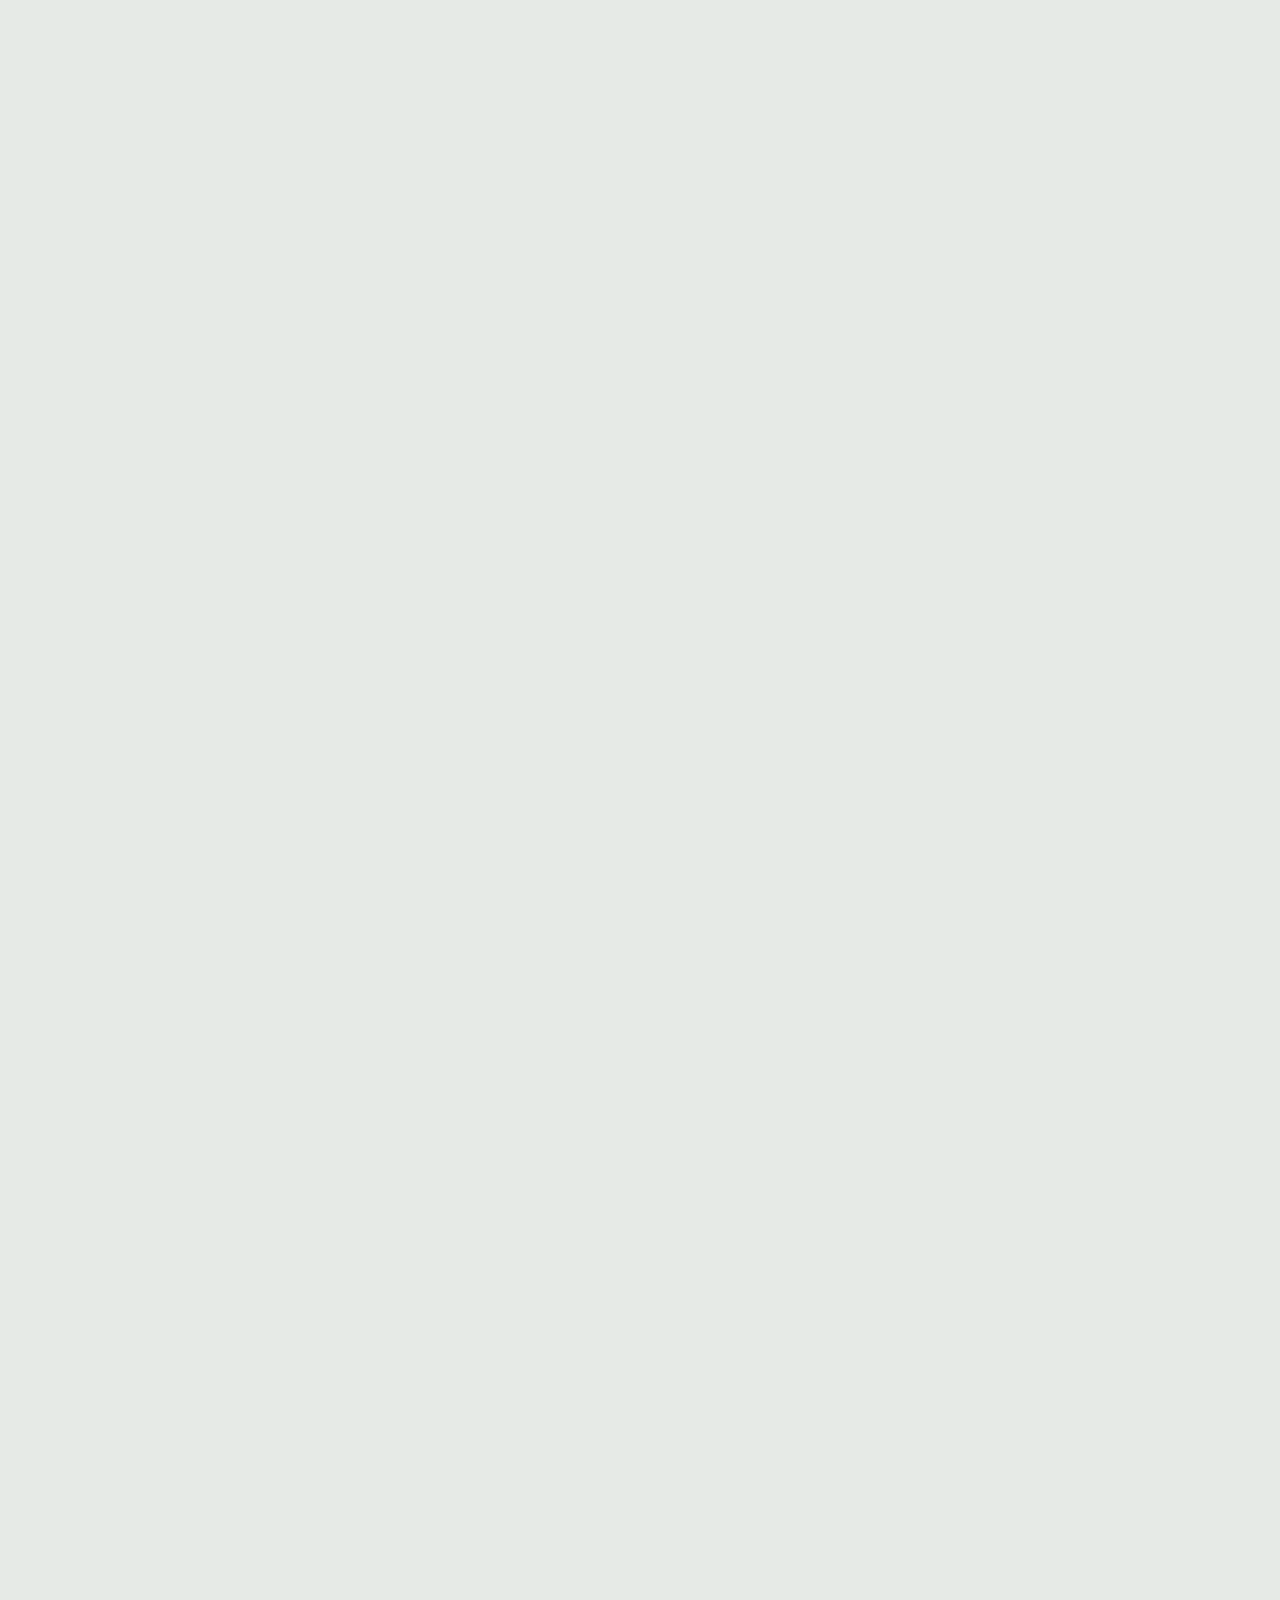
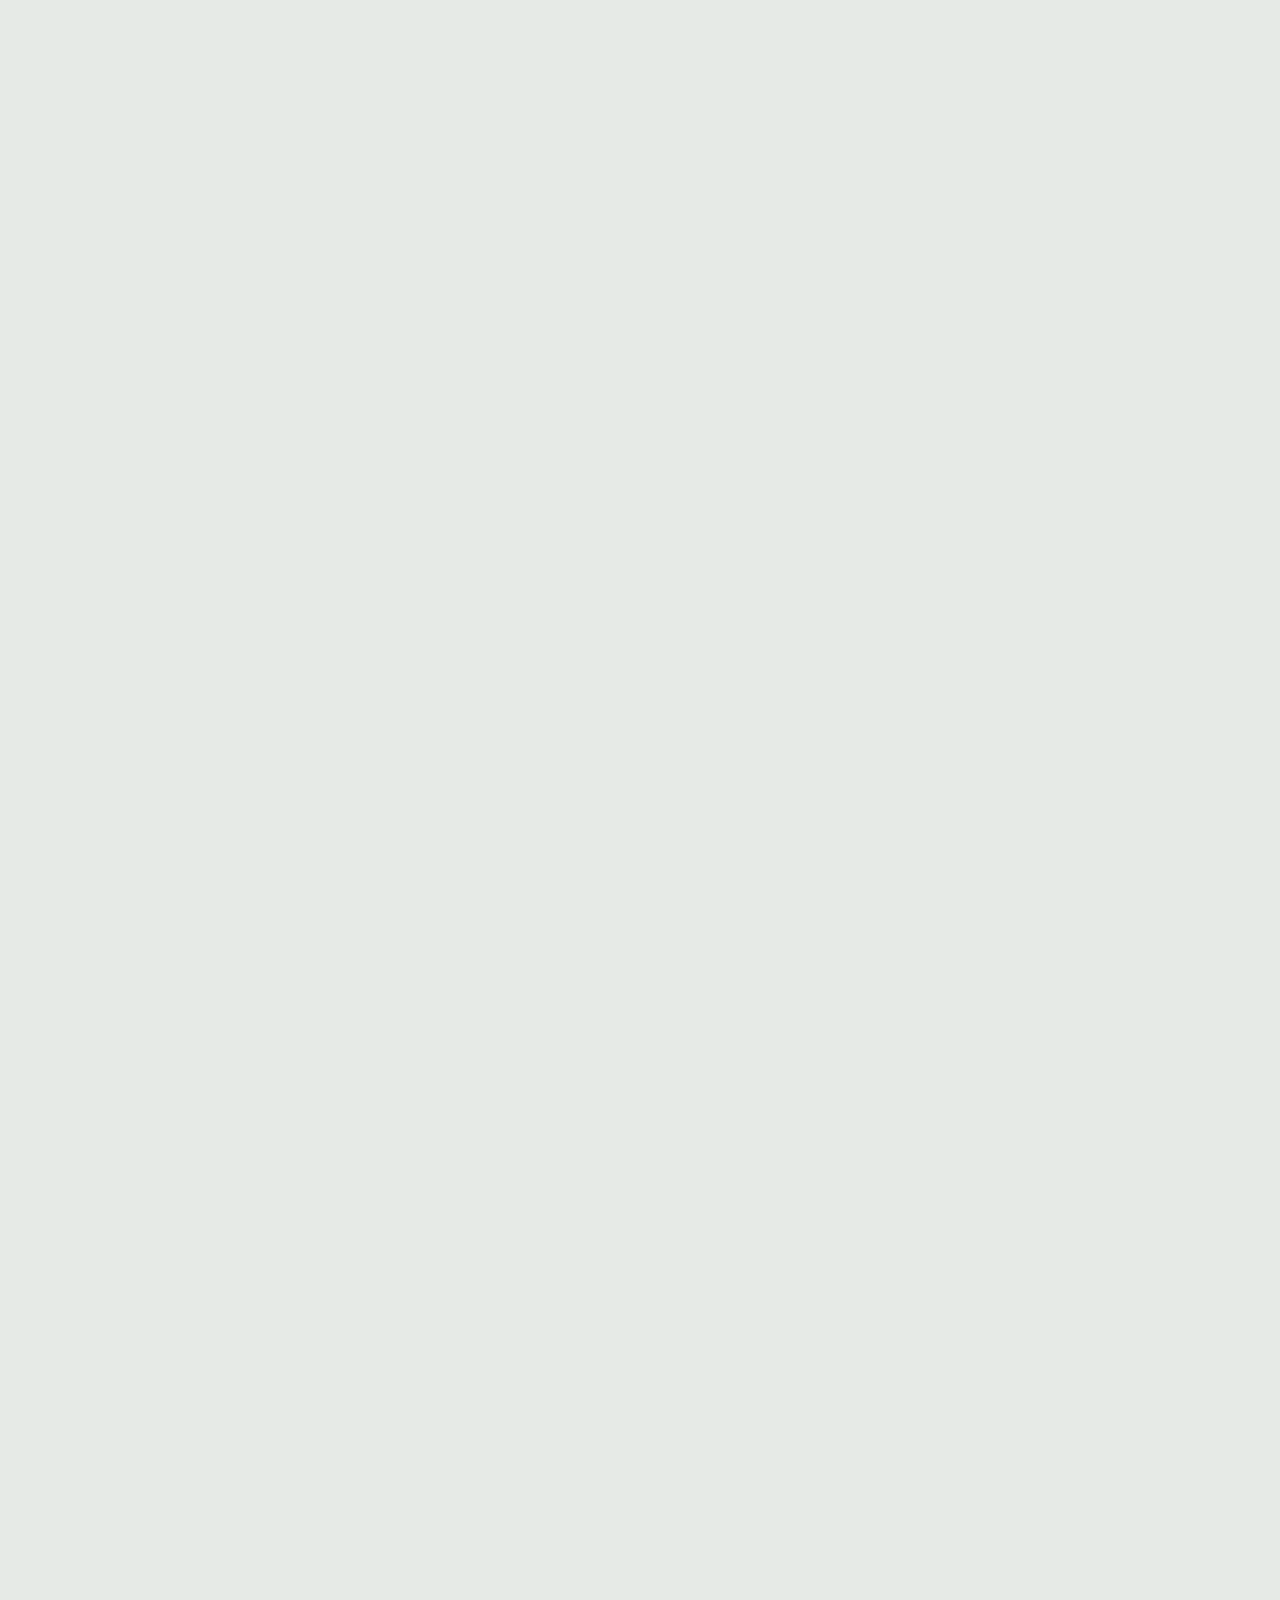
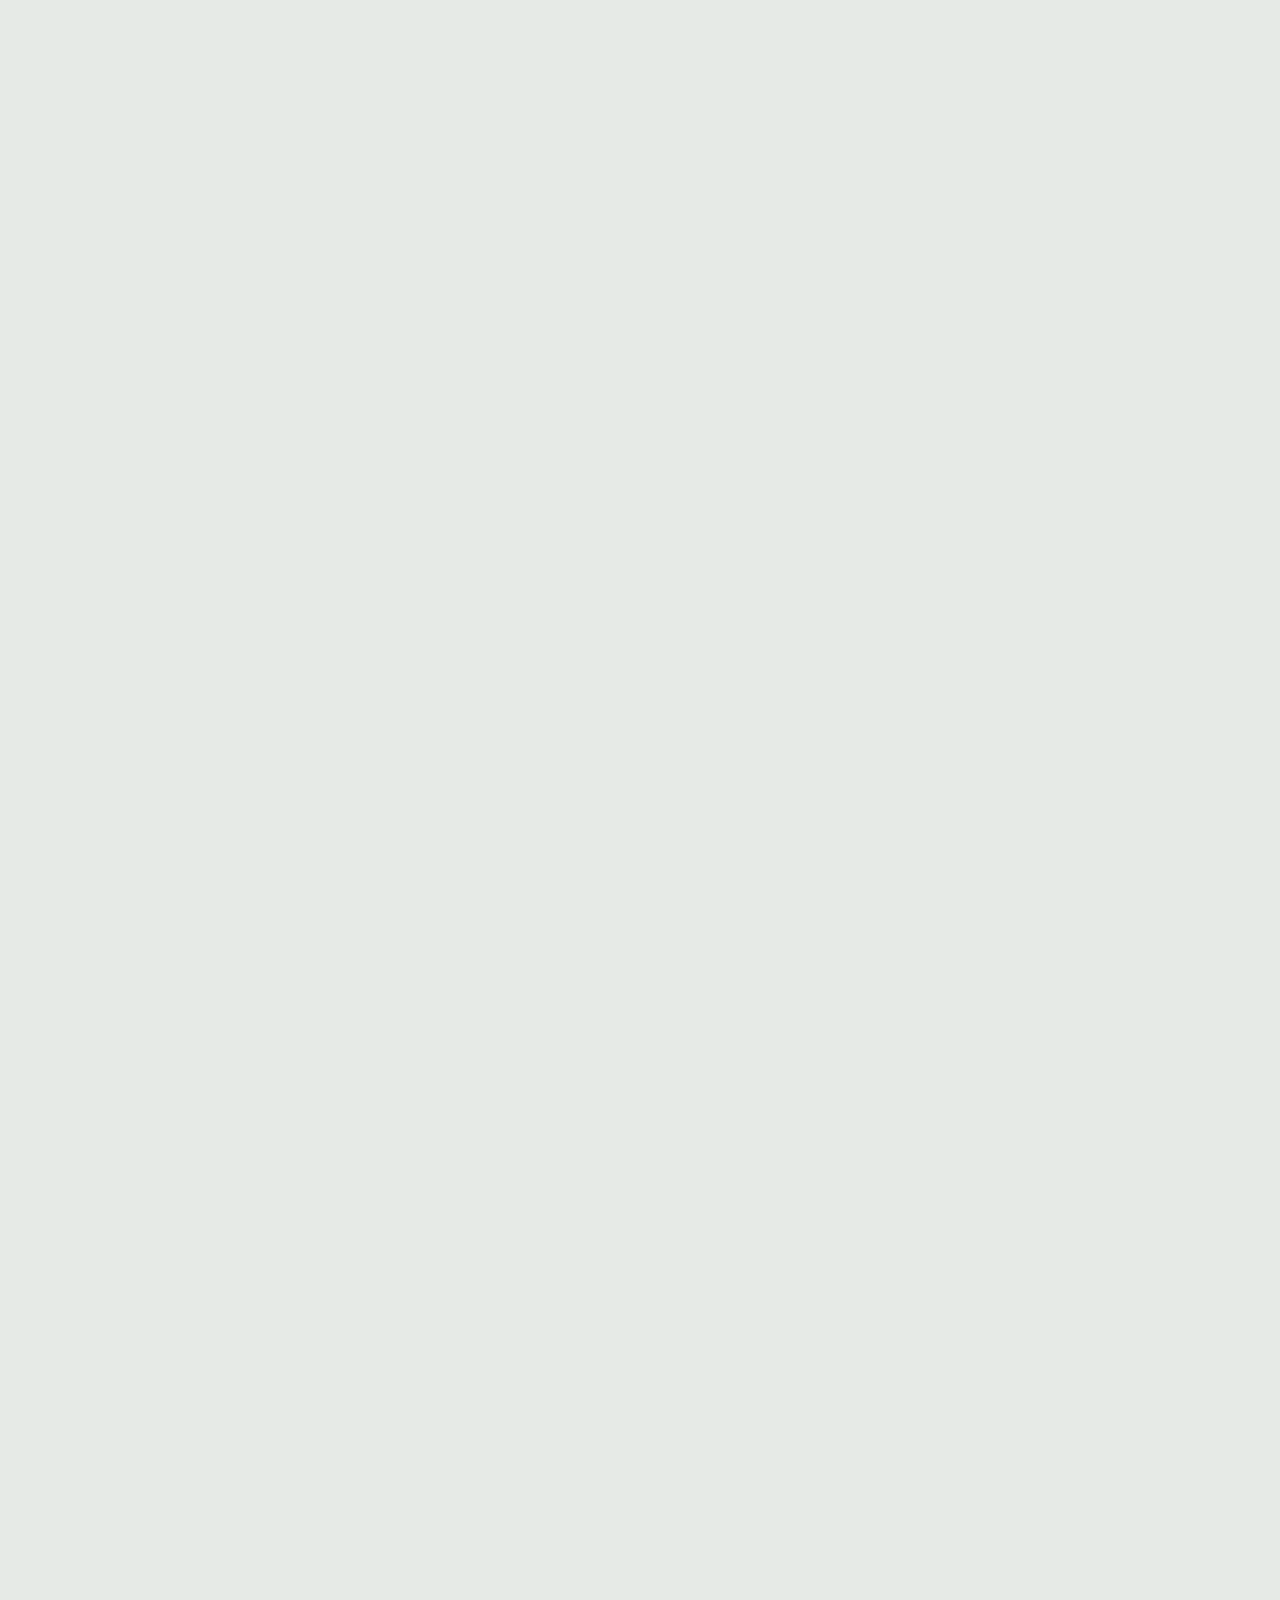
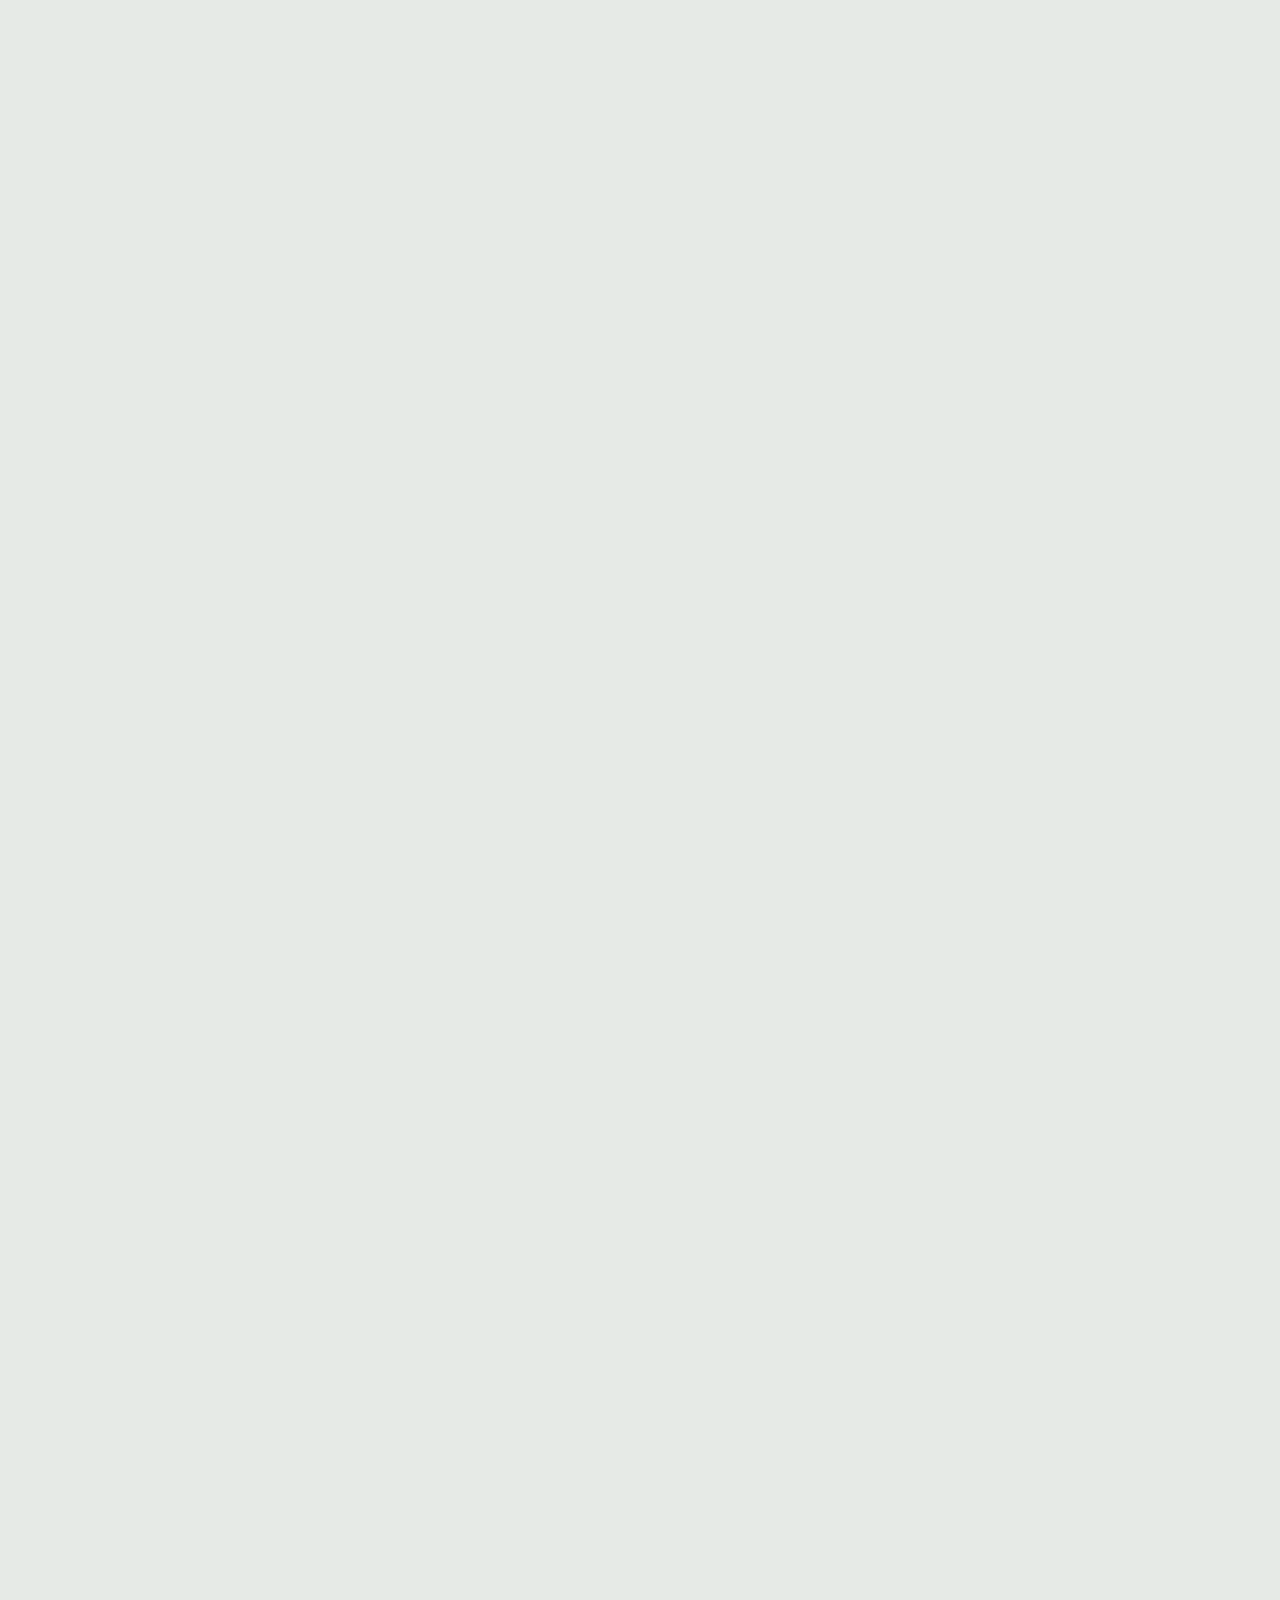
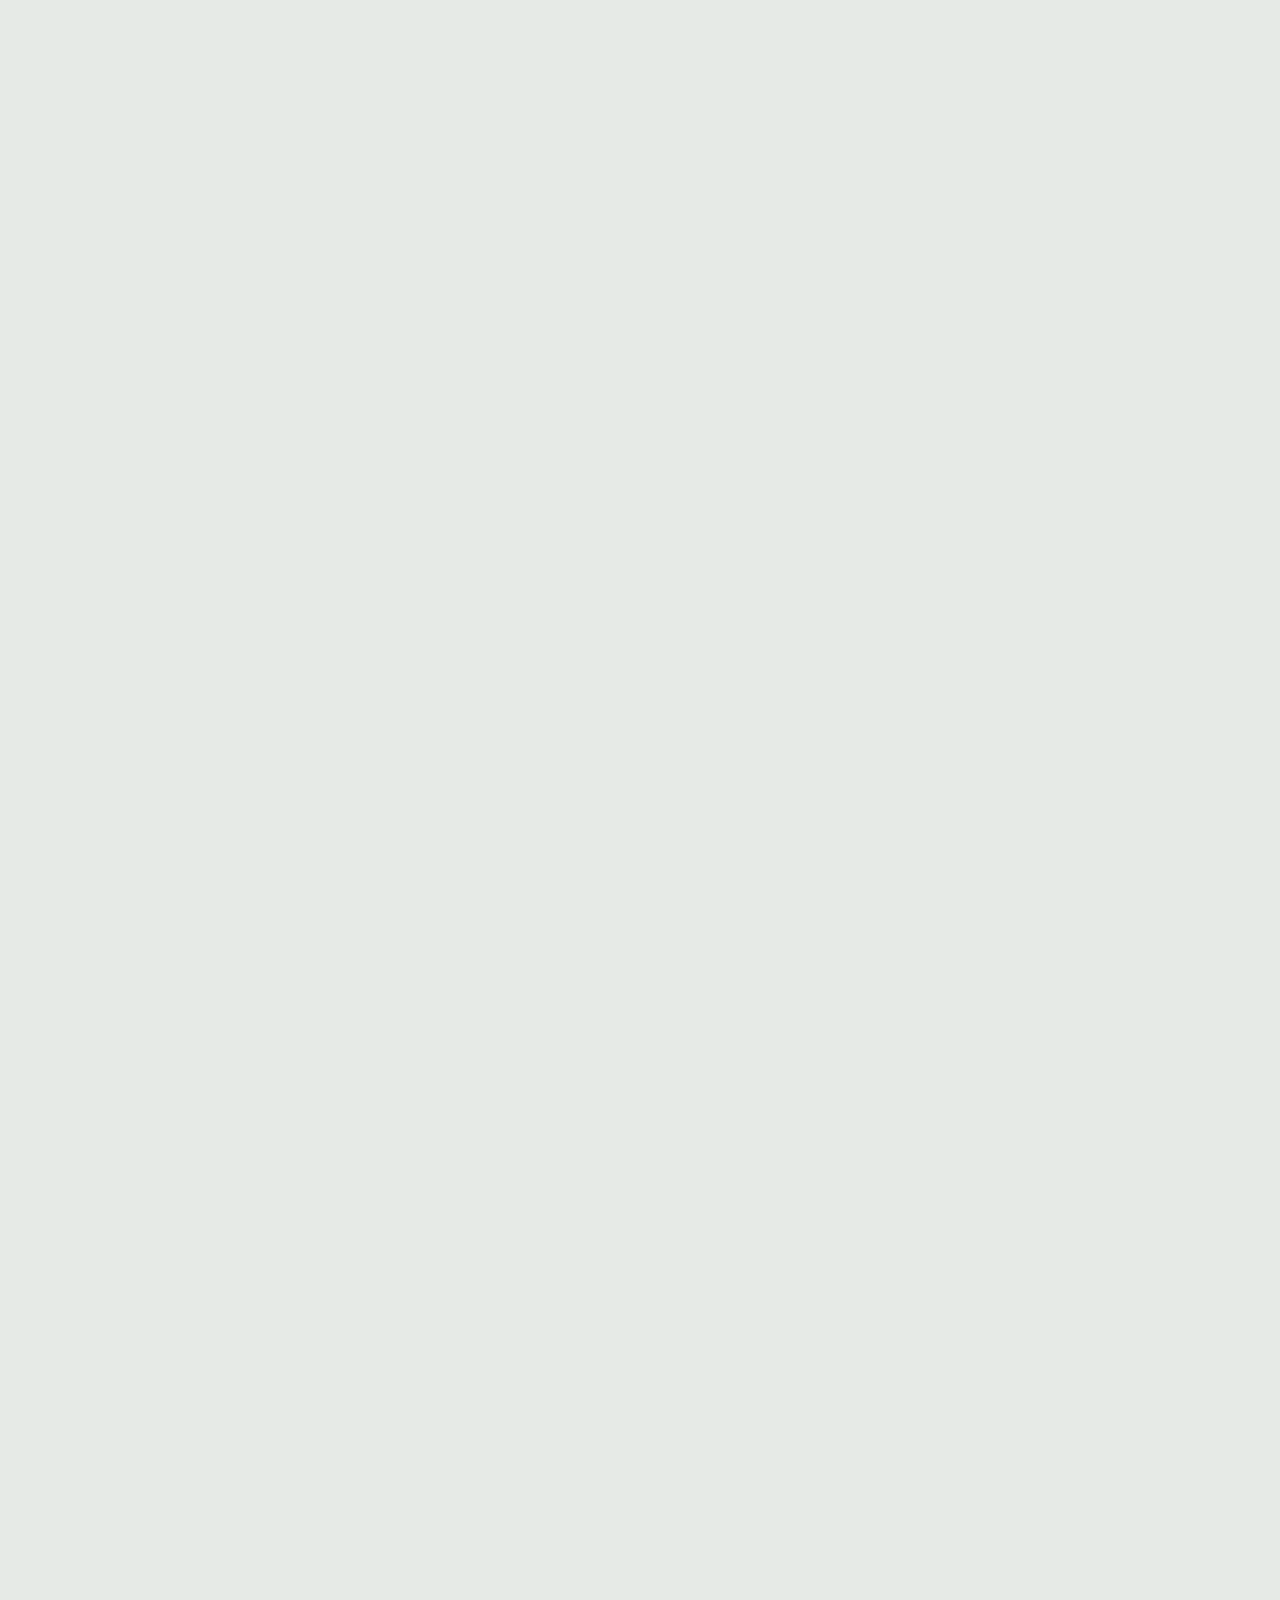
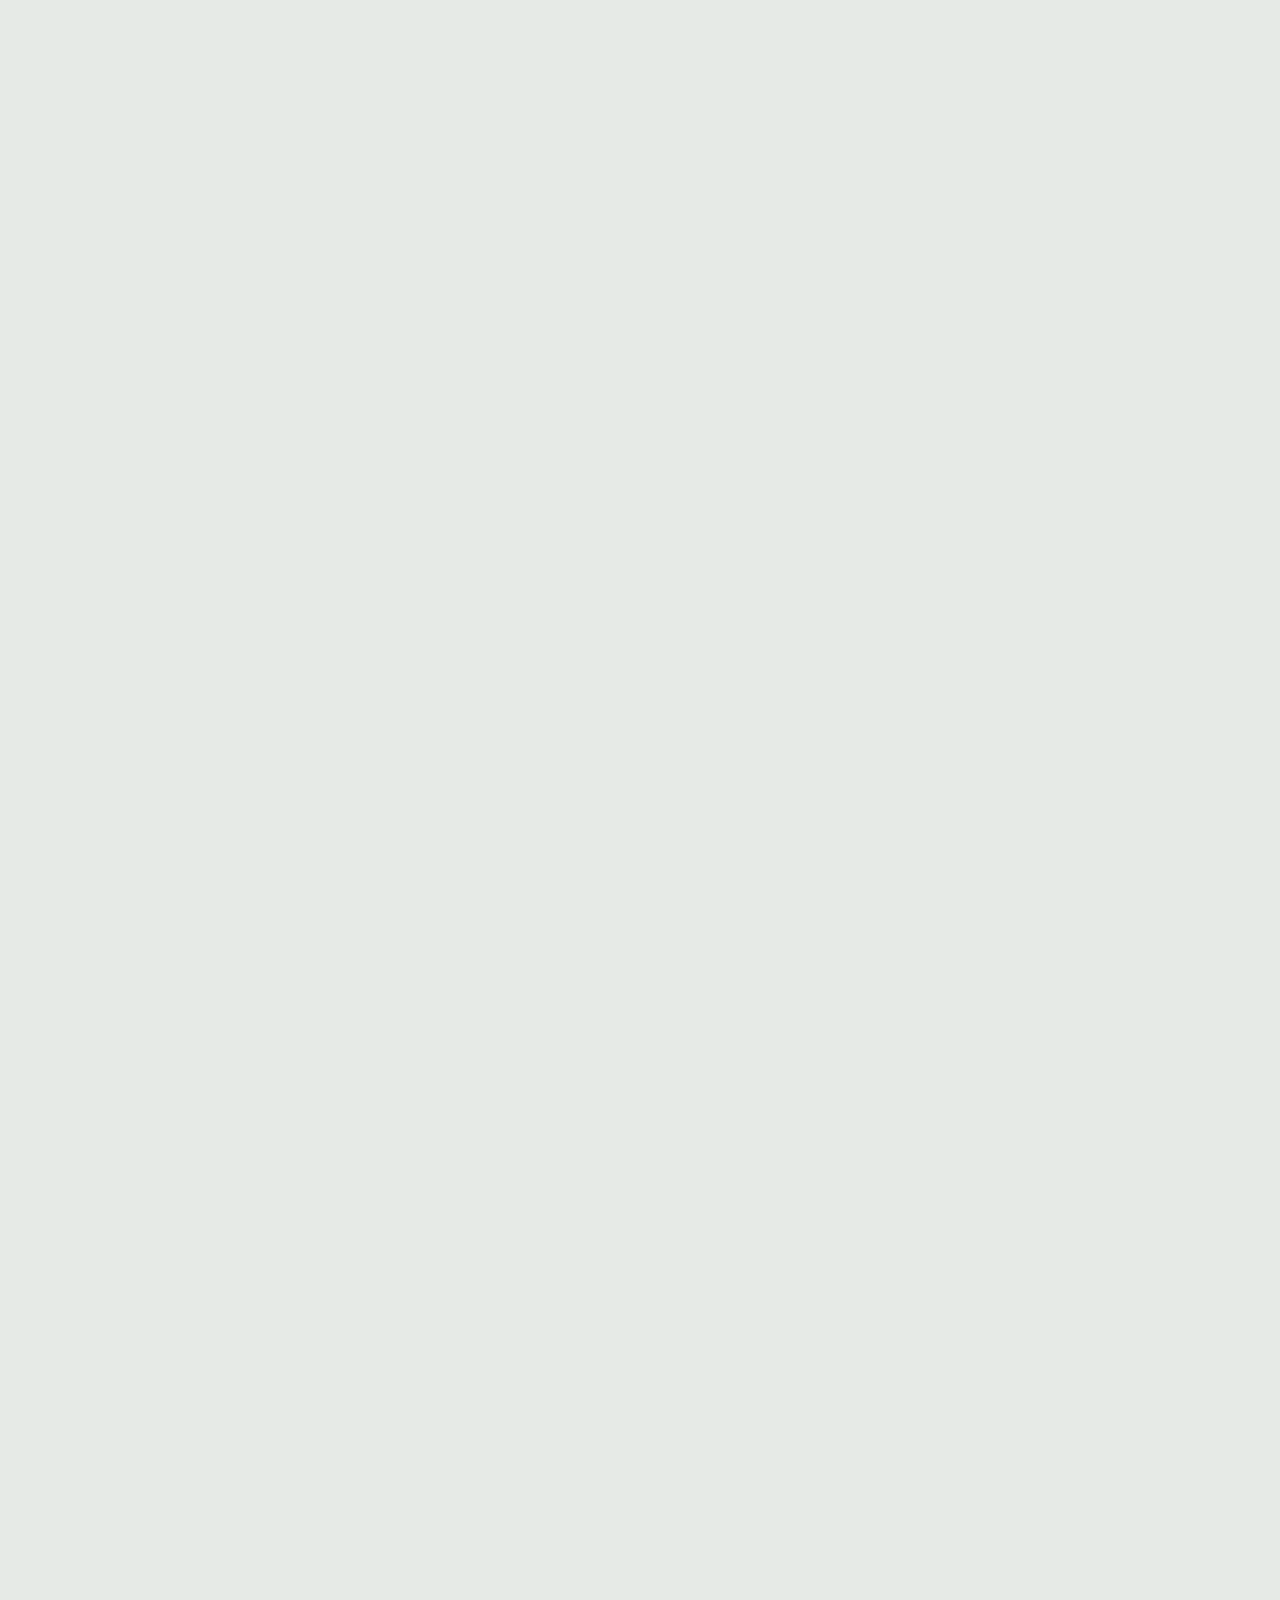
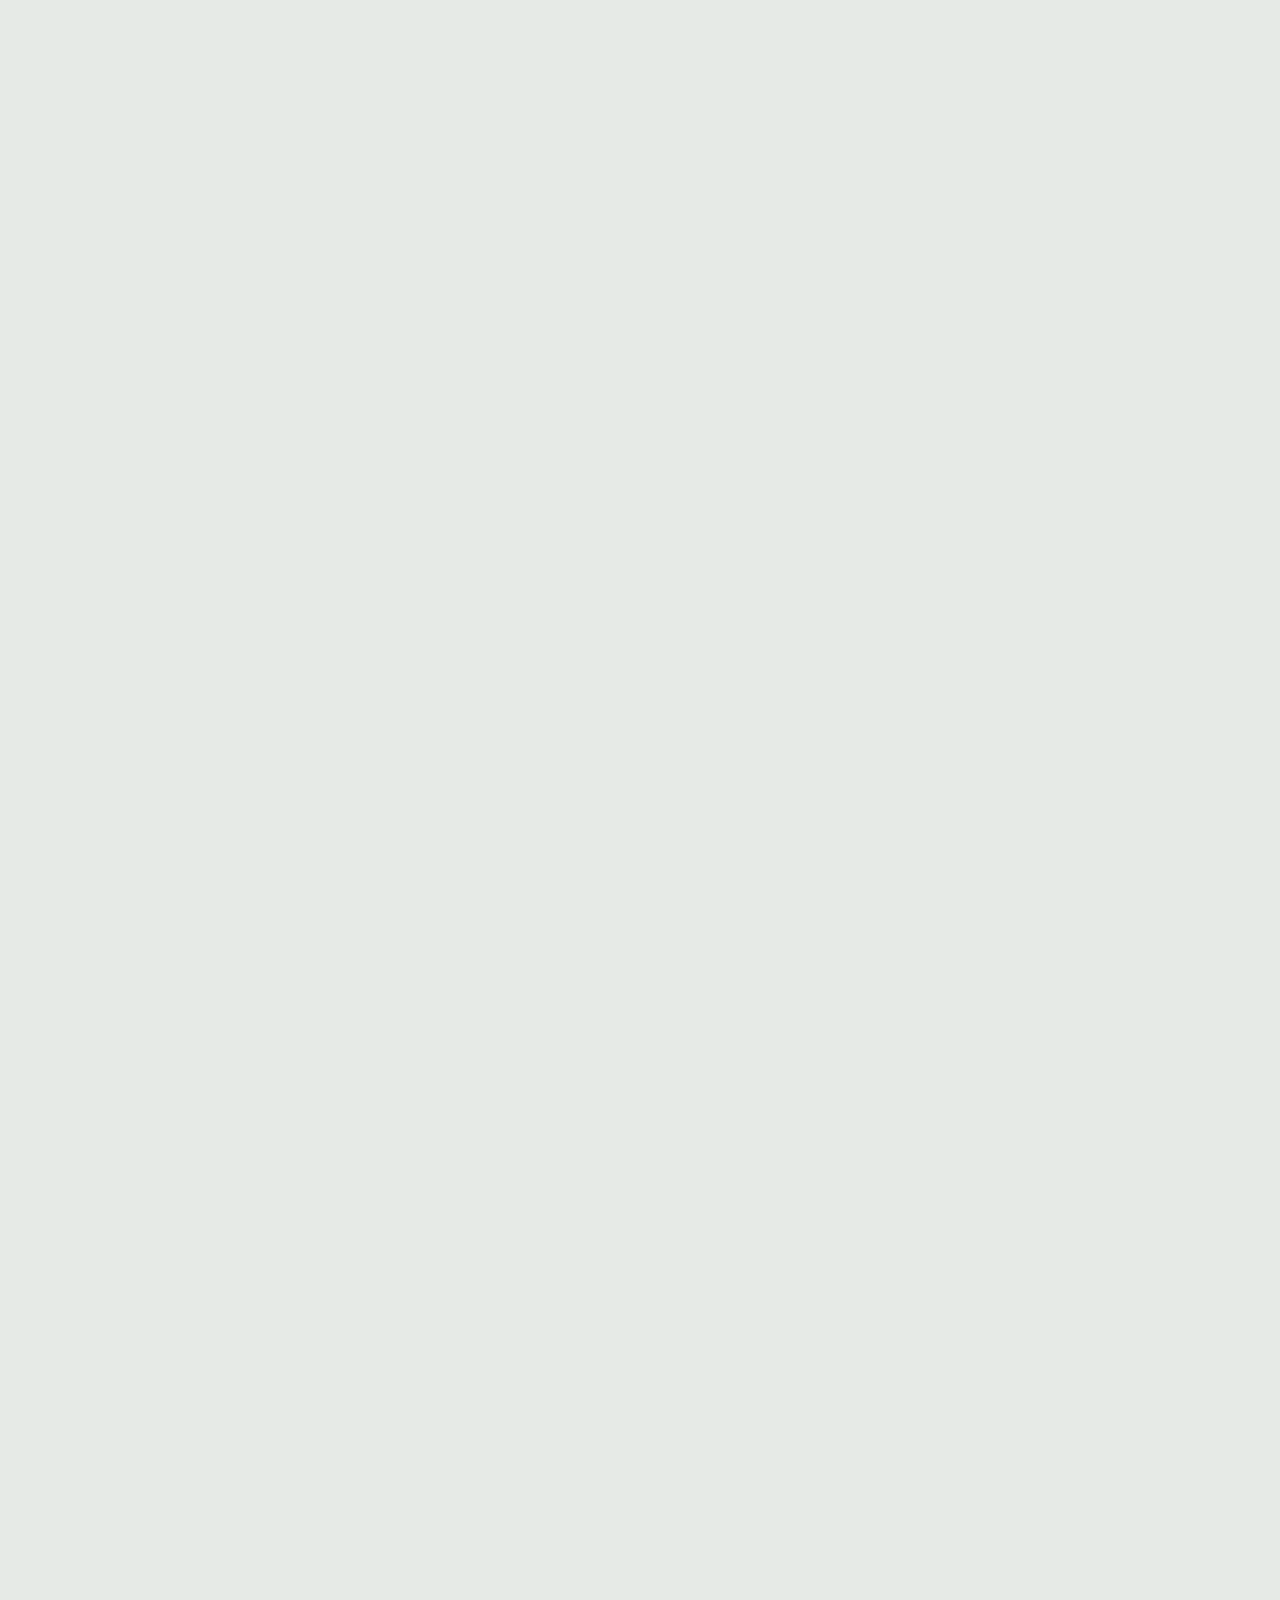
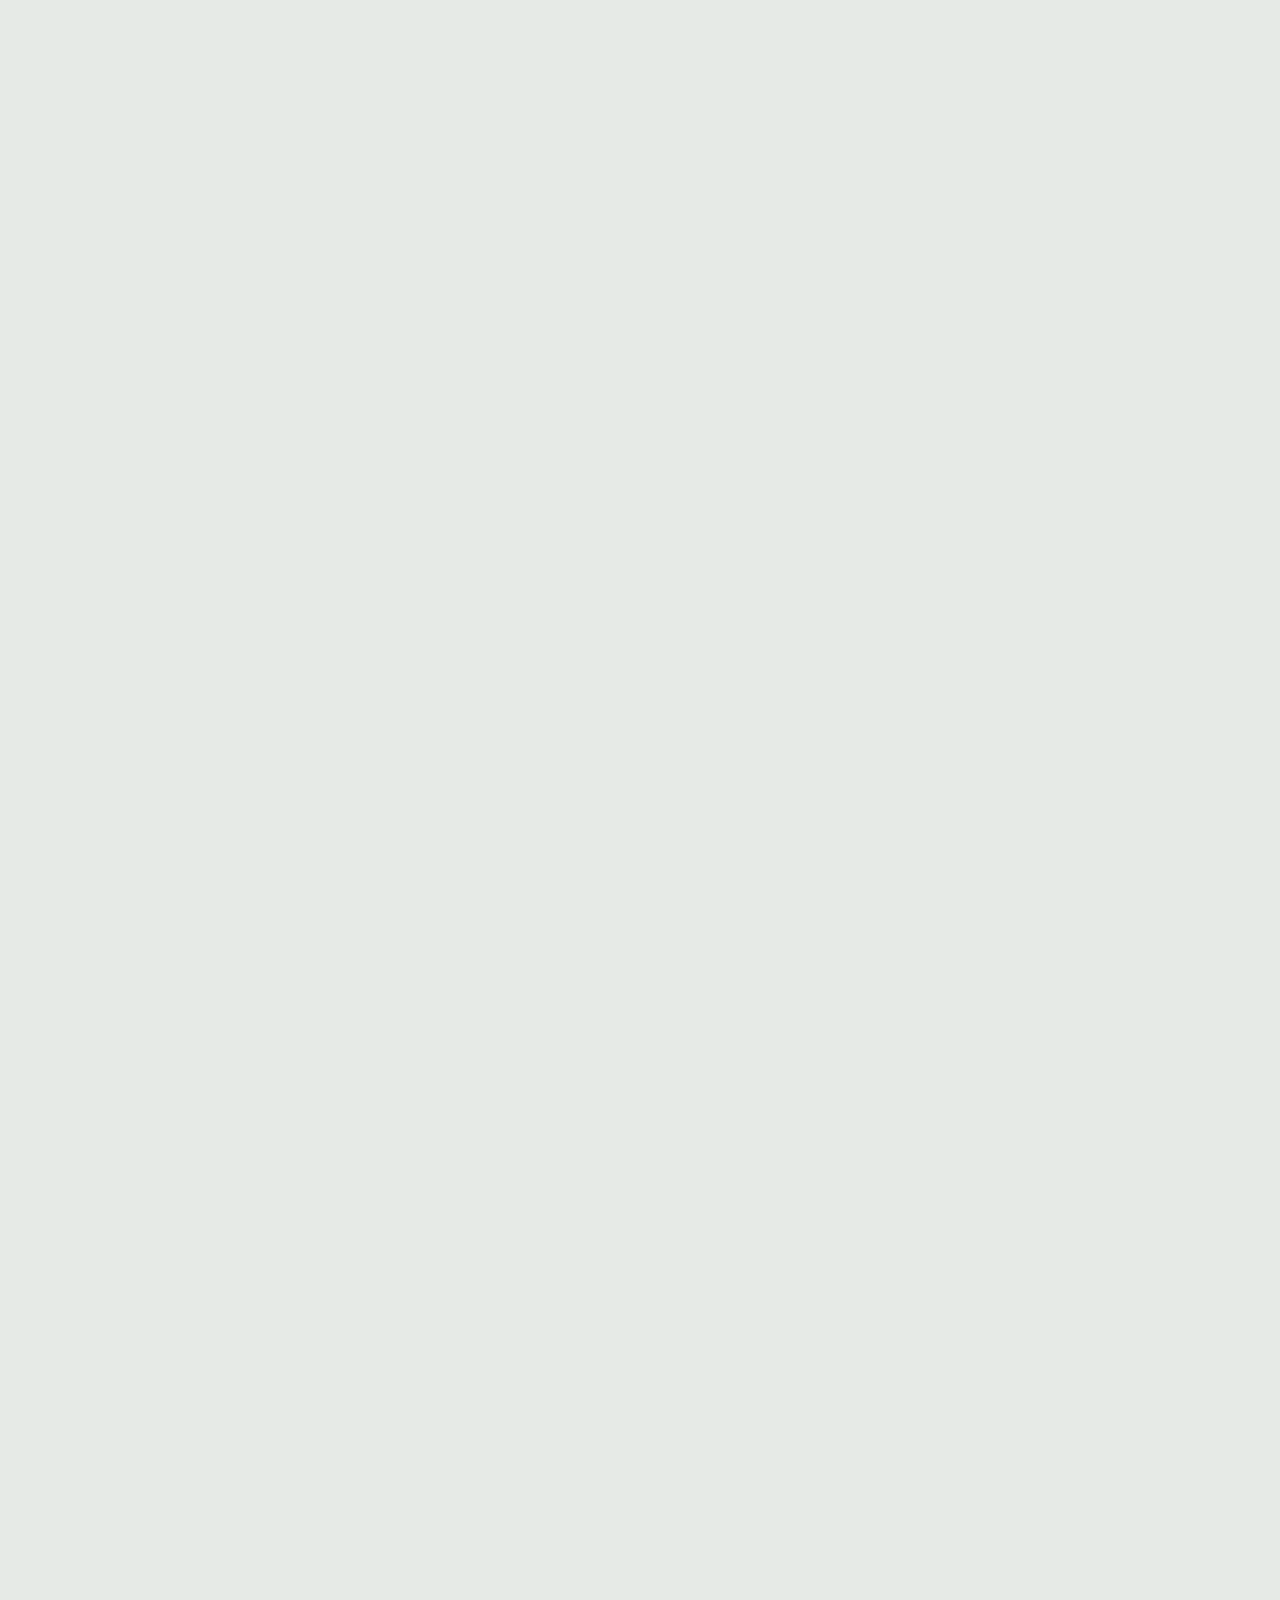
==== commit 6b602d7e: "birthday" ====
--- a/index.html
+++ b/index.html
@@ -36,13 +36,7 @@
 
       <ul class="img_box">
         <li class="scroll_right">
-          <img class="image" src="./img/2shot_1.jpg" alt="" />
-        </li>
-        <li class="scroll_left">
-          <img class="image" src="./img/food_1.jpg" alt="" />
-        </li>
-        <li class="scroll_right">
-          <img class="image" src="./img/food_2.jpg" alt="" />
+          <img class="image" src="./img/1.jpg" alt="" />
         </li>
         <li class="scroll_up">
           <div class="msg_box">
@@ -55,18 +49,15 @@
             </div>
           </div>
         </li>
-      </ul>
-
-      <ul class="img_box">
-        <li class="scroll_left">
-          <img class="image" src="./img/food_3.jpg" alt="" />
-        </li>
-        <li class="scroll_right">
-          <img class="image" src="./img/food_4.jpg" alt="" />
-        </li>
-        <li class="scroll_left">
-          <img class="image" src="./img/1shot_2.jpg" alt="" />
-        </li>
+        <li class="scroll_left">
+          <img class="image" src="./img/2.jpg" alt="" />
+        </li>
+        <li class="scroll_right">
+          <img class="image" src="./img/3.jpg" alt="" />
+        </li>
+      </ul>
+
+      <ul class="img_box">
         <li class="scroll_up">
           <div class="msg_box">
             <div class="msg_text">
@@ -74,25 +65,31 @@
               写真を見るだけで<br />
               よだれが出ちゃう...<br />
               なんばの街が恋しいね<br />
-              れねの変な写真も好きなんだ!笑
-            </div>
-          </div>
-        </li>
-      </ul>
-
-      <ul class="img_box">
-        <li class="scroll_left">
-          <img class="image" src="./img/food_5.jpg" alt="" />
-        </li>
-        <li class="scroll_right">
-          <img class="image" src="./img/food_6.jpg" alt="" />
-        </li>
-        <li class="scroll_left">
-          <img class="image" src="./img/2shot_5.jpg" alt="" />
-        </li>
-        <li class="scroll_right">
-          <img class="image" src="./img/sleep_3.jpg" alt="" />
-        </li>
+              れねの変な写真も好きなんだ笑
+            </div>
+          </div>
+        </li>
+        <li class="scroll_left">
+          <img class="image" src="./img/4.jpg" alt="" />
+        </li>
+        <li class="scroll_right">
+          <img class="image" src="./img/5.jpg" alt="" />
+        </li>
+        <li class="scroll_left">
+          <img class="image" src="./img/6.jpg" alt="" />
+        </li>
+        <li class="scroll_right">
+          <img class="image" src="./img/7.jpg" alt="" />
+        </li>
+        <li class="scroll_left">
+          <img class="image" src="./img/8.jpg" alt="" />
+        </li>
+        <li class="scroll_right">
+          <img class="image" src="./img/9.jpg" alt="" />
+        </li>
+      </ul>
+
+      <ul class="img_box">
         <li class="scroll_up">
           <div class="msg_box">
             <div class="msg_text">
@@ -104,21 +101,56 @@
             </div>
           </div>
         </li>
-      </ul>
-
-      <ul class="img_box">
-        <li class="scroll_rigt">
-          <img class="image" src="./img/1shot_1.jpg" alt="" />
-        </li>
-        <li class="scroll_up">
-          <div class="msg_box">
-            <div class="msg_text">
-              まだまだ 大阪！<br />
+        <li class="scroll_right">
+          <img class="image" src="./img/10.jpg" alt="" />
+        </li>
+        <li class="scroll_left">
+          <img class="image" src="./img/11.jpg" alt="" />
+        </li>
+        <li class="scroll_right">
+          <img class="image" src="./img/12.jpg" alt="" />
+        </li>
+        <li class="scroll_left">
+          <img class="image" src="./img/13.jpg" alt="" />
+        </li>
+        <li class="scroll_right">
+          <img class="image" src="./img/14.jpg" alt="" />
+        </li>
+        <li class="scroll_left">
+          <img class="image" src="./img/15.jpg" alt="" />
+        </li>
+        <li class="scroll_right">
+          <img class="image" src="./img/16.jpg" alt="" />
+        </li>
+        <li class="scroll_left">
+          <img class="image" src="./img/17.jpg" alt="" />
+        </li>
+      </ul>
+
+      <ul class="img_box">
+        <li class="scroll_up">
+          <div class="msg_box">
+            <div class="msg_text">
               れねの地元 天王寺 に遊びに行ったよ<br />
               はじめてのふたりのクリスマス<br />
               一緒に買ったオーナメントは宝物だね
             </div>
           </div>
+        </li>
+        <li class="scroll_left">
+          <img class="image" src="./img/18.jpg" alt="" />
+        </li>
+        <li class="scroll_rigt">
+          <img class="image" src="./img/19.jpg" alt="" />
+        </li>
+        <li class="scroll_left">
+          <img class="image" src="./img/20.jpg" alt="" />
+        </li>
+        <li class="scroll_rigt">
+          <img class="image" src="./img/21.jpg" alt="" />
+        </li>
+        <li class="scroll_left">
+          <img class="image" src="./img/22.jpg" alt="" />
         </li>
       </ul>
 
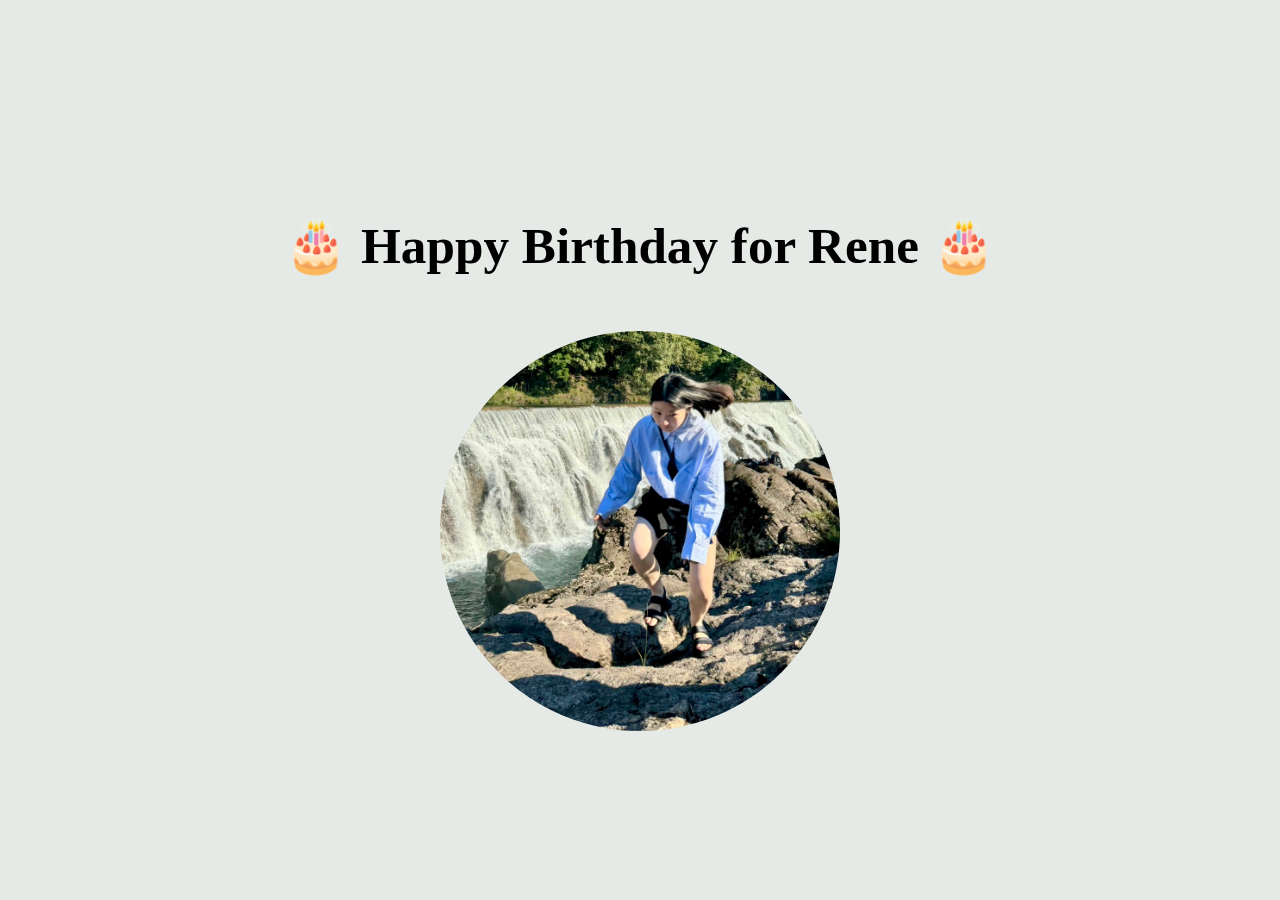
==== commit 8e6666db: "birthday" ====
--- a/index.html
+++ b/index.html
@@ -2,7 +2,7 @@
 <html lang="ja">
   <head>
     <meta charset="utf-8" />
-    <title>♡ Happy Birthday for Rene ♡</title>
+    <title>Login</title>
     <link rel="stylesheet" href="./styles.css" />
   </head>
   <body>
@@ -12,221 +12,9 @@
         <h1>&#x1f382; Happy Birthday for Rene &#x1f382;</h1>
         <img src="./img/Top.jpg" alt="Circular Image" class="circle-image" />
       </div>
-
-      <div class="prologue">
-        <ul class="img_box">
-          <li class="scroll_up">
-            <div class="msg_box">
-              <!-- <div class="msg_box-title">
-                <h2>Let's start!!</h2>
-              </div> -->
-              <div class="msg_text">
-                お誕生日おめでとう!!;<br />
-                れねがアルバム作ってくれたから<br />
-                得意なもので作ってみたの &#x1f970;<br />
-                喜んでくれるかな？？
-              </div>
-            </div>
-          </li>
-          <li class="scroll_up">
-            <h1>Let's start!!</h1>
-          </li>
-        </ul>
-      </div>
-
-      <ul class="img_box">
-        <li class="scroll_right">
-          <img class="image" src="./img/1.jpg" alt="" />
-        </li>
-        <li class="scroll_up">
-          <div class="msg_box">
-            <div class="msg_text">
-              れねと一緒にいてよかったことは<br />
-              おいしいたべものを<br />
-              たくさんたべれること！<br />
-              なんて素敵な居酒屋なのだ<br />
-              また一緒に行こうね！
-            </div>
-          </div>
-        </li>
-        <li class="scroll_left">
-          <img class="image" src="./img/2.jpg" alt="" />
-        </li>
-        <li class="scroll_right">
-          <img class="image" src="./img/3.jpg" alt="" />
-        </li>
-      </ul>
-
-      <ul class="img_box">
-        <li class="scroll_up">
-          <div class="msg_box">
-            <div class="msg_text">
-              ここは ふたりのおきにいり？<br />
-              写真を見るだけで<br />
-              よだれが出ちゃう...<br />
-              なんばの街が恋しいね<br />
-              れねの変な写真も好きなんだ笑
-            </div>
-          </div>
-        </li>
-        <li class="scroll_left">
-          <img class="image" src="./img/4.jpg" alt="" />
-        </li>
-        <li class="scroll_right">
-          <img class="image" src="./img/5.jpg" alt="" />
-        </li>
-        <li class="scroll_left">
-          <img class="image" src="./img/6.jpg" alt="" />
-        </li>
-        <li class="scroll_right">
-          <img class="image" src="./img/7.jpg" alt="" />
-        </li>
-        <li class="scroll_left">
-          <img class="image" src="./img/8.jpg" alt="" />
-        </li>
-        <li class="scroll_right">
-          <img class="image" src="./img/9.jpg" alt="" />
-        </li>
-      </ul>
-
-      <ul class="img_box">
-        <li class="scroll_up">
-          <div class="msg_box">
-            <div class="msg_text">
-              まだまだ 難波！<br />
-              本当においしいお店がたっくさん<br />
-              帰るはずだったのに，プルコギ食べて<br />
-              帰れなくなったよね...<br />
-              でも，おいしかったからヨシ!!
-            </div>
-          </div>
-        </li>
-        <li class="scroll_right">
-          <img class="image" src="./img/10.jpg" alt="" />
-        </li>
-        <li class="scroll_left">
-          <img class="image" src="./img/11.jpg" alt="" />
-        </li>
-        <li class="scroll_right">
-          <img class="image" src="./img/12.jpg" alt="" />
-        </li>
-        <li class="scroll_left">
-          <img class="image" src="./img/13.jpg" alt="" />
-        </li>
-        <li class="scroll_right">
-          <img class="image" src="./img/14.jpg" alt="" />
-        </li>
-        <li class="scroll_left">
-          <img class="image" src="./img/15.jpg" alt="" />
-        </li>
-        <li class="scroll_right">
-          <img class="image" src="./img/16.jpg" alt="" />
-        </li>
-        <li class="scroll_left">
-          <img class="image" src="./img/17.jpg" alt="" />
-        </li>
-      </ul>
-
-      <ul class="img_box">
-        <li class="scroll_up">
-          <div class="msg_box">
-            <div class="msg_text">
-              れねの地元 天王寺 に遊びに行ったよ<br />
-              はじめてのふたりのクリスマス<br />
-              一緒に買ったオーナメントは宝物だね
-            </div>
-          </div>
-        </li>
-        <li class="scroll_left">
-          <img class="image" src="./img/18.jpg" alt="" />
-        </li>
-        <li class="scroll_rigt">
-          <img class="image" src="./img/19.jpg" alt="" />
-        </li>
-        <li class="scroll_left">
-          <img class="image" src="./img/20.jpg" alt="" />
-        </li>
-        <li class="scroll_rigt">
-          <img class="image" src="./img/21.jpg" alt="" />
-        </li>
-        <li class="scroll_left">
-          <img class="image" src="./img/22.jpg" alt="" />
-        </li>
-      </ul>
-
-      <ul class="img_box">
-        <li class="scroll_left">
-          <img class="image" src="./img/food_7.jpg" alt="" />
-        </li>
-        <li class="scroll_left">
-          <img class="image" src="./img/1shot_4.jpg" alt="" />
-        </li>
-        <li class="scroll_right">
-          <img class="image" src="./img/food_8.jpg" alt="" />
-        </li>
-
-        <li class="scroll_up">
-          <div class="msg_box">
-            <div class="msg_text">
-              お次は 京都!!<br />
-              半年間の下宿だったけど<br />
-              たくさん遊びに来てくれたね<br />
-              われらの第二の故郷だ<br />
-            </div>
-          </div>
-        </li>
-      </ul>
-
-      <ul class="img_box">
-        <li class="scroll_right">
-          <img class="image" src="./img/sleep_1.jpg" alt="" />
-        </li>
-        <li class="scroll_left">
-          <img class="image" src="./img/sleep_2.jpg" alt="" />
-        </li>
-
-        <li class="scroll_up">
-          <div class="msg_box">
-            <div class="msg_text">
-              このときは 極寒の中<br />
-              おれが洗濯してたよね...<br />
-              あなたは布団から出なかった...
-            </div>
-          </div>
-        </li>
-      </ul>
-
-      <ul class="img_box">
-        <li class="scroll_left">
-          <img class="image" src="./img/2shot_6.jpg" alt="" />
-        </li>
-        <li class="scroll_left">
-          <img class="image" src="./img/2shot_2.jpg" alt="" />
-        </li>
-        <li class="scroll_right">
-          <img class="image" src="./img/2shot_3.jpg" alt="" />
-        </li>
-        <li class="scroll_left">
-          <img class="image" src="./img/4shot_4.jpg" alt="" />
-        </li>
-
-        <li class="scroll_up">
-          <div class="msg_box">
-            <div class="msg_text">
-              卒業式にも来てくれた!<br />
-              研究室の友達に見つかったけど<br />
-              じつは嬉しかったのだよ<br />
-              たくさんの友達に<br />
-              会ってくれてありがとう<br />
-              意外とこのときの2人の写真<br />
-              多いんだよな &#x1f618;
-            </div>
-          </div>
-        </li>
-      </ul>
     </main>
     <script src="https://code.jquery.com/jquery-3.5.1.min.js"></script>
-    <script src="./script.js"></script>
+    <script src="password.js"></script>
   </body>
   <fotter></fotter>
 </html>
--- a/styles.css
+++ b/styles.css
@@ -32,7 +32,7 @@
   margin: 50px auto;
   font-family: "Caveat", cursive;
   text-align: center;
-  font-size: 3.2rem;
+  font-size: 3.2em;
 }
 
 h2 {
@@ -40,7 +40,7 @@
   margin: auto;
   font-family: "Caveat", cursive;
   text-align: center;
-  font-size: 2.8rem;
+  font-size: 2.8em;
 }
 
 p {
@@ -48,12 +48,13 @@
   margin: 50px auto;
   font-family: "Caveat", cursive;
   text-align: center;
-  font-size: 2rem;
+  font-size: 2em;
 }
 
 .prologue {
   height: 100vh;
   width: 100%;
+  margin: auto;
 }
 
 .msg_box {
@@ -68,12 +69,12 @@
   max-width: 560px;
 }
 
-.msg_box-title {
+.msg_title {
   background: #fff6e6;
   border-radius: 8px 8px 0 0;
   margin: -20px -20px 5px -20px;
-  font-size: 1.3em;
-  padding: 10px 0 10px 0;
+  font-size: 2.4rem;
+  padding: 24px 0 10px 0;
   color: #00a1e9;
   font-weight: bold;
   text-align: center;
@@ -99,10 +100,10 @@
       rgba(237, 119, 128, 0) 95%,
       #0075c2 100%
     );
-  background-size: 8px 100%, 100% 2em;
+  background-size: 8px 100%, 100% 4rem;
   line-height: 2;
-  padding: 4px 10px 22px 10px;
-  font-size: 1.8rem;
+  padding: 4px 10px 18px 10px;
+  font-size: 2rem;
   text-align: center;
 }
 
@@ -168,7 +169,10 @@
   width: 100%;
   max-width: 560px;
   min-height: 100vh;
-  margin: 600px auto;
+  margin: auto;
+  display: flex;
+  flex-direction: column;
+  justify-content: center;
   list-style: none;
 }
 
@@ -206,3 +210,110 @@
 
 @import url(https://fonts.googleapis.com/css2?family=Marcellus&display=swap);
 @import url(https://fonts.googleapis.com/css2?family=Caveat&display=swap);
+
+#polaroids {
+  width: 100%;
+  margin: 500px 0;
+  display: flex;
+  flex-direction: column;
+  justify-content: center;
+}
+
+#polaroids li {
+  width: 55%;
+  margin: auto;
+  list-style: none;
+}
+
+#polaroids li a {
+  position: relative;
+  float: left;
+  padding: 20px;
+  background-color: #fff6e6;
+  -moz-box-shadow: 0 4px 10px #333;
+  -webkit-box-shadow: 0 4px 10px #333;
+  box-shadow: 0 4px 10px #333;
+  -webkit-transform: rotate(5deg);
+  -moz-transform: rotate(5deg);
+  transform: rotate(5deg);
+  margin: auto;
+}
+
+#polaroids li a img {
+  width: 100%;
+}
+
+#polaroids li a p {
+  font-size: 2em;
+  margin: 15px 0 0 0;
+}
+
+#polaroids li:nth-child(2n + 1) a {
+  -webkit-transform: rotate(-10deg);
+  -moz-transform: rotate(-10deg);
+  transform: rotate(-10deg);
+  position: relative;
+  top: -5px;
+}
+
+#polaroids li:nth-child(3) a {
+  -webkit-transform: rotate(30deg);
+  -moz-transform: rotate(30deg);
+  transform: rotate(30deg);
+  position: relative;
+  top: -10px;
+  left: 30px;
+}
+
+#polaroids li:nth-child(4) a {
+  position: relative;
+  top: -10px;
+  left: 10px;
+}
+
+#polaroids a:after {
+  content: attr(title);
+  font-family: "Hina2ndGrade", sans-serif;
+  color: #333;
+}
+
+.is-style-letter {
+  position: relative;
+  width: 70vw;
+  height: auto;
+  margin: 5vh auto;
+  padding: 2em;
+  border: 10px solid transparent;
+  border-radius: 4px;
+  background: linear-gradient(#f9f9f9, #f9f9f9),
+    repeating-linear-gradient(
+      -45deg,
+      #b9cce5,
+      #b9cce5 3.25%,
+      #fff 3.25%,
+      #fff 4.25%,
+      #f1c3c1 4.25%,
+      #f1c3c1 7.5%,
+      #fff 7.5%,
+      #fff 8.5%
+    );
+  background-clip: padding-box, border-box;
+  background-origin: border-box;
+}
+
+.is-style-letter *:last-child {
+  margin-bottom: 0;
+  padding-bottom: 0;
+}
+
+.is-style-letter h2 {
+  font-size: 2.5em;
+  text-align: left;
+  color: #333;
+}
+
+.is-style-letter h3 {
+  font-size: 2.5em;
+  text-align: right;
+  color: #333;
+}
